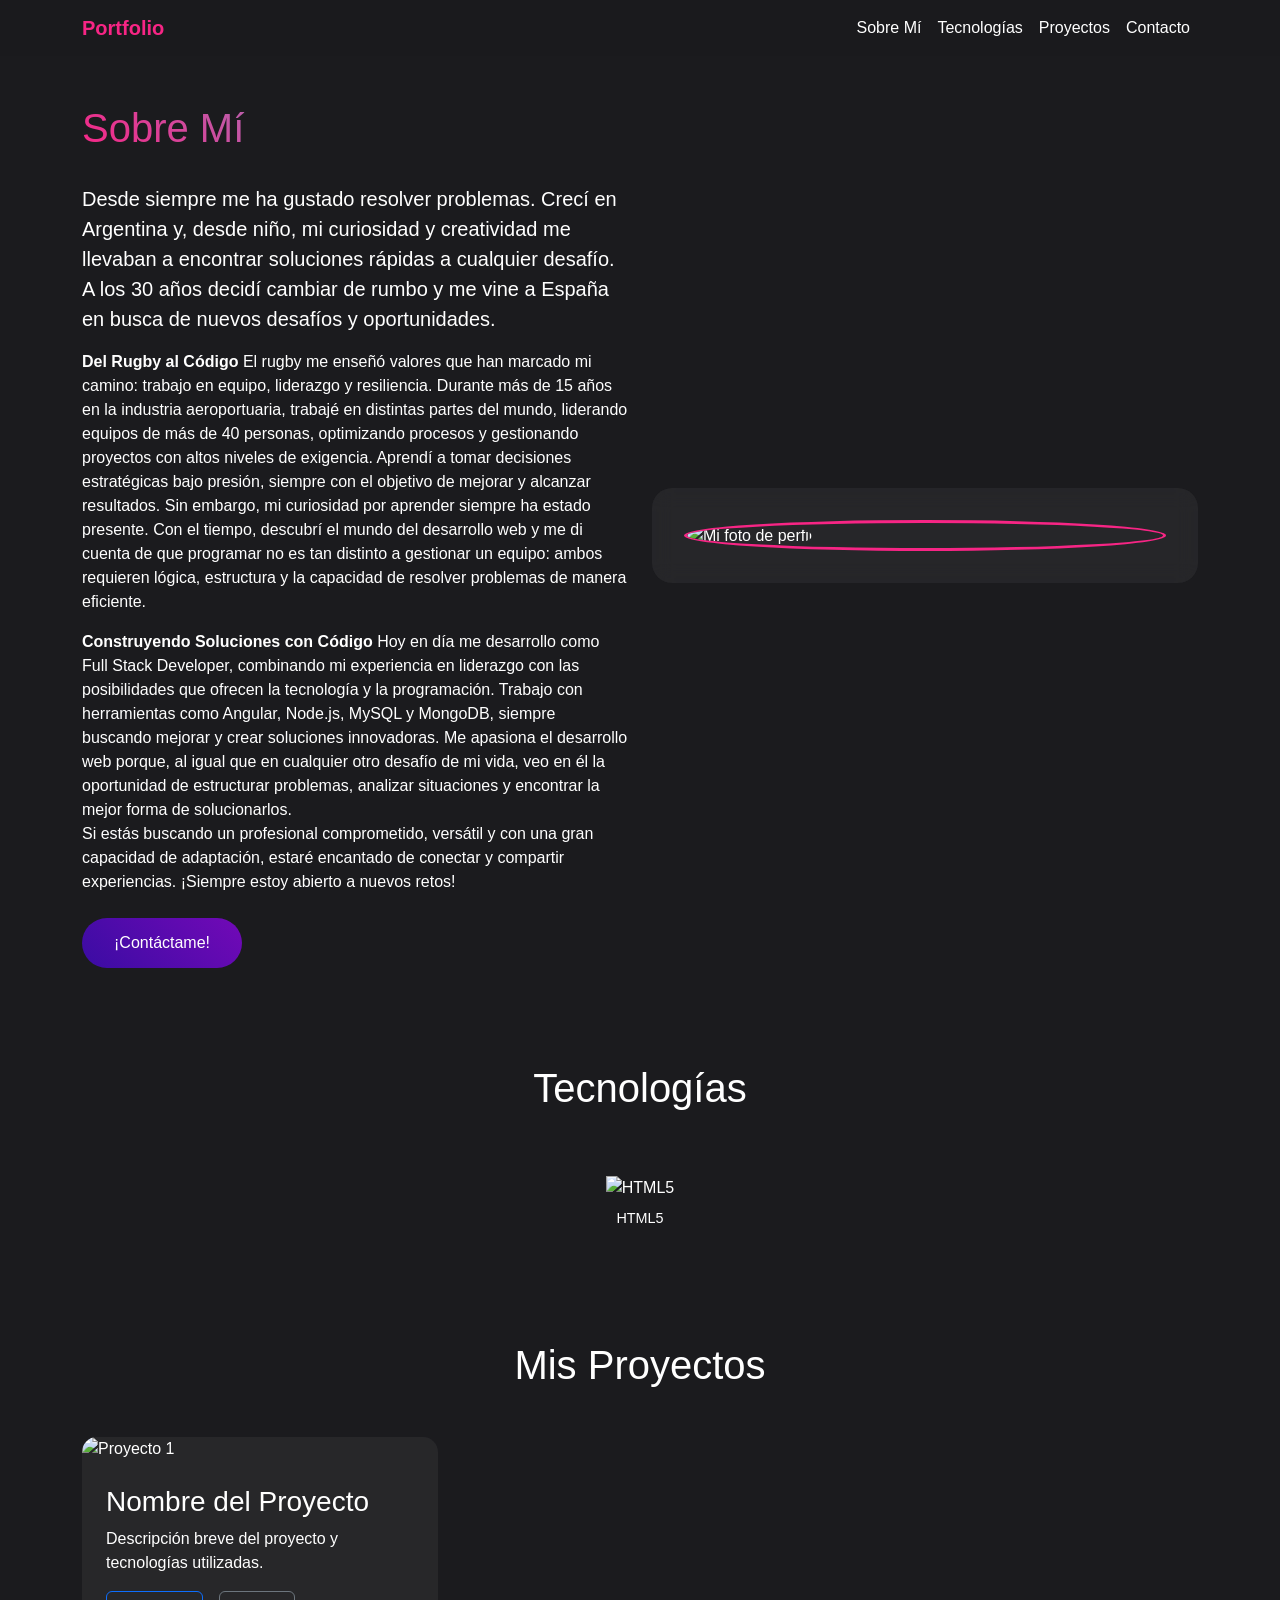
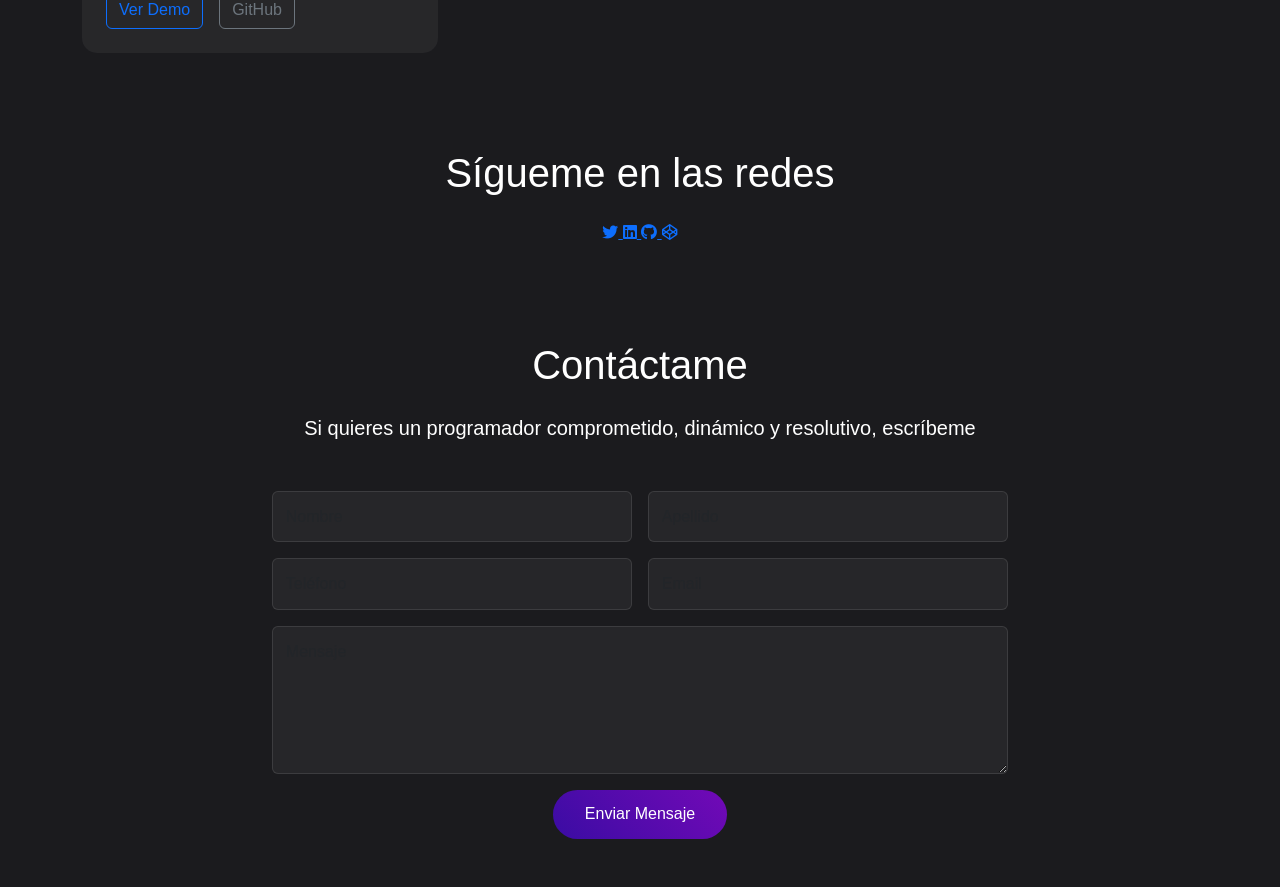
==== index.html @ 24628b3e "creación carpetas base" ====
<!DOCTYPE html>
<html lang="es">
  <head>
    <meta charset="UTF-8" />
    <meta name="viewport" content="width=device-width, initial-scale=1.0" />
    <title>Mi Portfolio</title>
    <link
      href="https://cdn.jsdelivr.net/npm/bootstrap@5.3.0/dist/css/bootstrap.min.css"
      rel="stylesheet"
    />
    <link rel="stylesheet" href="styles.css" />
    <link rel="stylesheet" href="animations.css" />
    <link
      rel="stylesheet"
      href="https://cdnjs.cloudflare.com/ajax/libs/font-awesome/6.0.0/css/all.min.css"
    />
  </head>
  <body>
    <nav class="navbar navbar-expand-lg navbar-dark">
      <div class="container">
        <a class="navbar-brand" href="#">Portfolio</a>
        <button
          class="navbar-toggler"
          type="button"
          data-bs-toggle="collapse"
          data-bs-target="#navbarNav"
        >
          <span class="navbar-toggler-icon"></span>
        </button>
        <div class="collapse navbar-collapse" id="navbarNav">
          <ul class="navbar-nav ms-auto">
            <li class="nav-item">
              <a class="nav-link" href="#sobre-mi">Sobre Mí</a>
            </li>
            <li class="nav-item">
              <a class="nav-link" href="#tecnologias">Tecnologías</a>
            </li>
            <li class="nav-item">
              <a class="nav-link" href="#proyectos">Proyectos</a>
            </li>
            <li class="nav-item">
              <a class="nav-link" href="#contacto">Contacto</a>
            </li>
          </ul>
        </div>
      </div>
    </nav>

    <main>
      <!-- Sección Sobre Mí -->
      <section id="sobre-mi" class="py-5">
        <div class="container">
          <div class="row align-items-center">
            <div class="col-md-6">
              <h2 class="section-title gradient-text">Sobre Mí</h2>
              <p class="lead">
                Desde siempre me ha gustado resolver problemas. Crecí en
                Argentina y, desde niño, mi curiosidad y creatividad me llevaban
                a encontrar soluciones rápidas a cualquier desafío. A los 30
                años decidí cambiar de rumbo y me vine a España en busca de
                nuevos desafíos y oportunidades.
              </p>
              <p>
                <strong>Del Rugby al Código</strong>
                El rugby me enseñó valores que han marcado mi camino: trabajo en
                equipo, liderazgo y resiliencia. Durante más de 15 años en la
                industria aeroportuaria, trabajé en distintas partes del mundo,
                liderando equipos de más de 40 personas, optimizando procesos y
                gestionando proyectos con altos niveles de exigencia. Aprendí a
                tomar decisiones estratégicas bajo presión, siempre con el
                objetivo de mejorar y alcanzar resultados. Sin embargo, mi
                curiosidad por aprender siempre ha estado presente. Con el
                tiempo, descubrí el mundo del desarrollo web y me di cuenta de
                que programar no es tan distinto a gestionar un equipo: ambos
                requieren lógica, estructura y la capacidad de resolver
                problemas de manera eficiente.
              </p>
              <p>
                <strong>Construyendo Soluciones con Código </strong>
                Hoy en día me desarrollo como Full Stack Developer, combinando
                mi experiencia en liderazgo con las posibilidades que ofrecen la
                tecnología y la programación. Trabajo con herramientas como
                Angular, Node.js, MySQL y MongoDB, siempre buscando mejorar y
                crear soluciones innovadoras. Me apasiona el desarrollo web
                porque, al igual que en cualquier otro desafío de mi vida, veo
                en él la oportunidad de estructurar problemas, analizar
                situaciones y encontrar la mejor forma de solucionarlos.
                <br />
                Si estás buscando un profesional comprometido, versátil y con
                una gran capacidad de adaptación, estaré encantado de conectar y
                compartir experiencias. ¡Siempre estoy abierto a nuevos retos!
              </p>
              <div class="mt-4">
                <a href="#contacto" class="btn btn-gradient">¡Contáctame!</a>
              </div>
            </div>
            <div class="col-md-6">
              <div class="profile-card">
                <div class="profile-image-container">
                  <!-- Reemplazar src con tu imagen -->
                  <img
                    src="assets/profile.jpg"
                    alt="Mi foto de perfil"
                    class="img-fluid rounded-circle"
                  />
                </div>
              </div>
            </div>
          </div>
        </div>
      </section>

      <!-- Sección Tecnologías -->
      <section id="tecnologias" class="py-5 bg-gradient-subtle">
        <div class="container">
          <h2 class="section-title text-center mb-5">Tecnologías</h2>
          <div class="row g-4 justify-content-center">
            <div class="col-6 col-md-3 col-lg-2">
              <div class="tech-icon-wrapper">
                <img
                  src="assets/icons/html5.svg"
                  alt="HTML5"
                  class="tech-icon"
                />
                <span class="tech-name">HTML5</span>
              </div>
            </div>
            <!-- Repetir para cada tecnología -->
          </div>
        </div>
      </section>

      <!-- Sección Proyectos -->
      <section id="proyectos" class="py-5">
        <div class="container">
          <h2 class="section-title text-center mb-5">Mis Proyectos</h2>
          <div class="row g-4">
            <div class="col-md-6 col-lg-4">
              <div class="project-card">
                <div class="project-images">
                  <div
                    id="carousel1"
                    class="carousel slide"
                    data-bs-ride="carousel"
                  >
                    <div class="carousel-inner">
                      <div class="carousel-item active">
                        <img
                          src="assets/projects/project1-1.jpg"
                          class="d-block w-100"
                          alt="Proyecto 1"
                        />
                      </div>
                      <!-- Más imágenes del proyecto -->
                    </div>
                  </div>
                </div>
                <div class="project-info">
                  <h3>Nombre del Proyecto</h3>
                  <p>
                    Descripción breve del proyecto y tecnologías utilizadas.
                  </p>
                  <div class="project-links">
                    <a href="#" class="btn btn-outline-primary">Ver Demo</a>
                    <a href="#" class="btn btn-outline-secondary">GitHub</a>
                  </div>
                </div>
              </div>
            </div>
            <!-- Repetir para cada proyecto -->
          </div>
        </div>
      </section>

      <!-- Sección Redes -->
      <section id="redes" class="py-5 bg-gradient-subtle">
        <div class="container text-center">
          <h2 class="section-title mb-4">Sígueme en las redes</h2>
          <div class="social-links">
            <a href="#" class="social-link" title="Twitter">
              <i class="fab fa-twitter"></i>
            </a>
            <a href="#" class="social-link" title="LinkedIn">
              <i class="fab fa-linkedin"></i>
            </a>
            <a href="#" class="social-link" title="GitHub">
              <i class="fab fa-github"></i>
            </a>
            <a href="#" class="social-link" title="CodePen">
              <i class="fab fa-codepen"></i>
            </a>
          </div>
        </div>
      </section>

      <!-- Sección Contacto -->
      <section id="contacto" class="py-5">
        <div class="container">
          <div class="row justify-content-center">
            <div class="col-md-8">
              <h2 class="section-title text-center mb-4">Contáctame</h2>
              <p class="text-center lead mb-5">
                Si quieres un programador comprometido, dinámico y resolutivo,
                escríbeme
              </p>
              <form id="contact-form" class="contact-form">
                <div class="row g-3">
                  <div class="col-md-6">
                    <input
                      type="text"
                      class="form-control"
                      placeholder="Nombre"
                      required
                    />
                  </div>
                  <div class="col-md-6">
                    <input
                      type="text"
                      class="form-control"
                      placeholder="Apellido"
                      required
                    />
                  </div>
                  <div class="col-md-6">
                    <input
                      type="tel"
                      class="form-control"
                      placeholder="Teléfono"
                    />
                  </div>
                  <div class="col-md-6">
                    <input
                      type="email"
                      class="form-control"
                      placeholder="Email"
                      required
                    />
                  </div>
                  <div class="col-12">
                    <textarea
                      class="form-control"
                      rows="5"
                      placeholder="Mensaje"
                      required
                    ></textarea>
                  </div>
                  <div class="col-12 text-center">
                    <button type="submit" class="btn btn-gradient">
                      Enviar Mensaje
                    </button>
                  </div>
                </div>
              </form>
            </div>
          </div>
        </div>
      </section>
    </main>

    <script src="https://cdn.jsdelivr.net/npm/bootstrap@5.3.0/dist/js/bootstrap.bundle.min.js"></script>
  </body>
</html>
---- styles.css ----
:root {
  --electric-blue: #3a0ca3;
  --neon-purple: #7209b7;
  --vibrant-pink: #f72585;
  --modern-turquoise: #4cc9f0;
  --deep-gray: #1b1b1e;
}

body {
  background-color: var(--deep-gray);
  color: #ffffff;
  font-family: "Inter", sans-serif;
}

.navbar {
  background-color: rgba(27, 27, 30, 0.95);
  backdrop-filter: blur(10px);
}

.navbar-brand {
  color: var(--vibrant-pink);
  font-weight: bold;
}

.nav-link {
  color: #ffffff;
  transition: color 0.3s ease;
}

.nav-link:hover {
  color: var(--modern-turquoise);
}

/* Estilos para secciones */
section {
  padding: 5rem 0;
}

/* Gradientes y efectos de fondo */
.bg-gradient {
  background: linear-gradient(
    135deg,
    var(--electric-blue),
    var(--neon-purple),
    var(--vibrant-pink)
  );
}

/* Estilos generales para secciones */
.section-title {
  font-size: 2.5rem;
  margin-bottom: 2rem;
  position: relative;
}

.gradient-text {
  background: linear-gradient(
    45deg,
    var(--vibrant-pink),
    var(--modern-turquoise)
  );
  -webkit-background-clip: text;
  -webkit-text-fill-color: transparent;
}

/* Estilos para la sección Sobre Mí */
.profile-card {
  background: rgba(255, 255, 255, 0.05);
  border-radius: 20px;
  padding: 2rem;
  backdrop-filter: blur(10px);
}

.profile-image-container {
  position: relative;
  overflow: hidden;
  border-radius: 50%;
  border: 3px solid var(--vibrant-pink);
}

/* Estilos para la sección Tecnologías */
.tech-icon-wrapper {
  text-align: center;
  padding: 1rem;
}

.tech-icon {
  width: 64px;
  height: 64px;
  margin-bottom: 0.5rem;
}

.tech-name {
  display: block;
  font-size: 0.9rem;
  color: #ffffff;
}

/* Estilos para la sección Proyectos */
.project-card {
  background: rgba(255, 255, 255, 0.05);
  border-radius: 15px;
  overflow: hidden;
}

.project-info {
  padding: 1.5rem;
}

.project-links {
  display: flex;
  gap: 1rem;
  margin-top: 1rem;
}

/* Estilos para botones */
.btn-gradient {
  background: linear-gradient(45deg, var(--electric-blue), var(--neon-purple));
  border: none;
  color: white;
  padding: 0.8rem 2rem;
  border-radius: 30px;
  transition: transform 0.3s ease, box-shadow 0.3s ease;
}

.btn-gradient:hover {
  transform: translateY(-2px);
  box-shadow: 0 5px 15px rgba(247, 37, 133, 0.3);
}

/* Estilos para el formulario de contacto */
.contact-form .form-control {
  background: rgba(255, 255, 255, 0.05);
  border: 1px solid rgba(255, 255, 255, 0.1);
  color: white;
  padding: 0.8rem;
}

.contact-form .form-control:focus {
  background: rgba(255, 255, 255, 0.1);
  border-color: var(--vibrant-pink);
  box-shadow: 0 0 0 0.2rem rgba(247, 37, 133, 0.25);
}

/* Media queries para responsive */
@media (max-width: 768px) {
  .section-title {
    font-size: 2rem;
  }

  .tech-icon {
    width: 48px;
    height: 48px;
  }
}
---- animations.css ----
/* Animación para los iconos de tecnologías */
.tech-icon {
  transition: transform 0.3s ease, filter 0.3s ease;
}

.tech-icon:hover {
  transform: translateY(-10px) scale(1.1);
  filter: drop-shadow(0 0 10px var(--modern-turquoise));
}

/* Animación para los enlaces sociales */
.social-link {
  position: relative;
  overflow: hidden;
}

.social-link::after {
  content: "";
  position: absolute;
  bottom: 0;
  left: 0;
  width: 100%;
  height: 2px;
  background-color: var(--vibrant-pink);
  transform: scaleX(0);
  transform-origin: right;
  transition: transform 0.3s ease;
}

.social-link:hover::after {
  transform: scaleX(1);
  transform-origin: left;
}

/* Animación para las tarjetas de proyectos */
.project-card {
  transition: transform 0.3s ease, box-shadow 0.3s ease;
}

.project-card:hover {
  transform: translateY(-5px);
  box-shadow: 0 10px 20px rgba(76, 201, 240, 0.3);
}
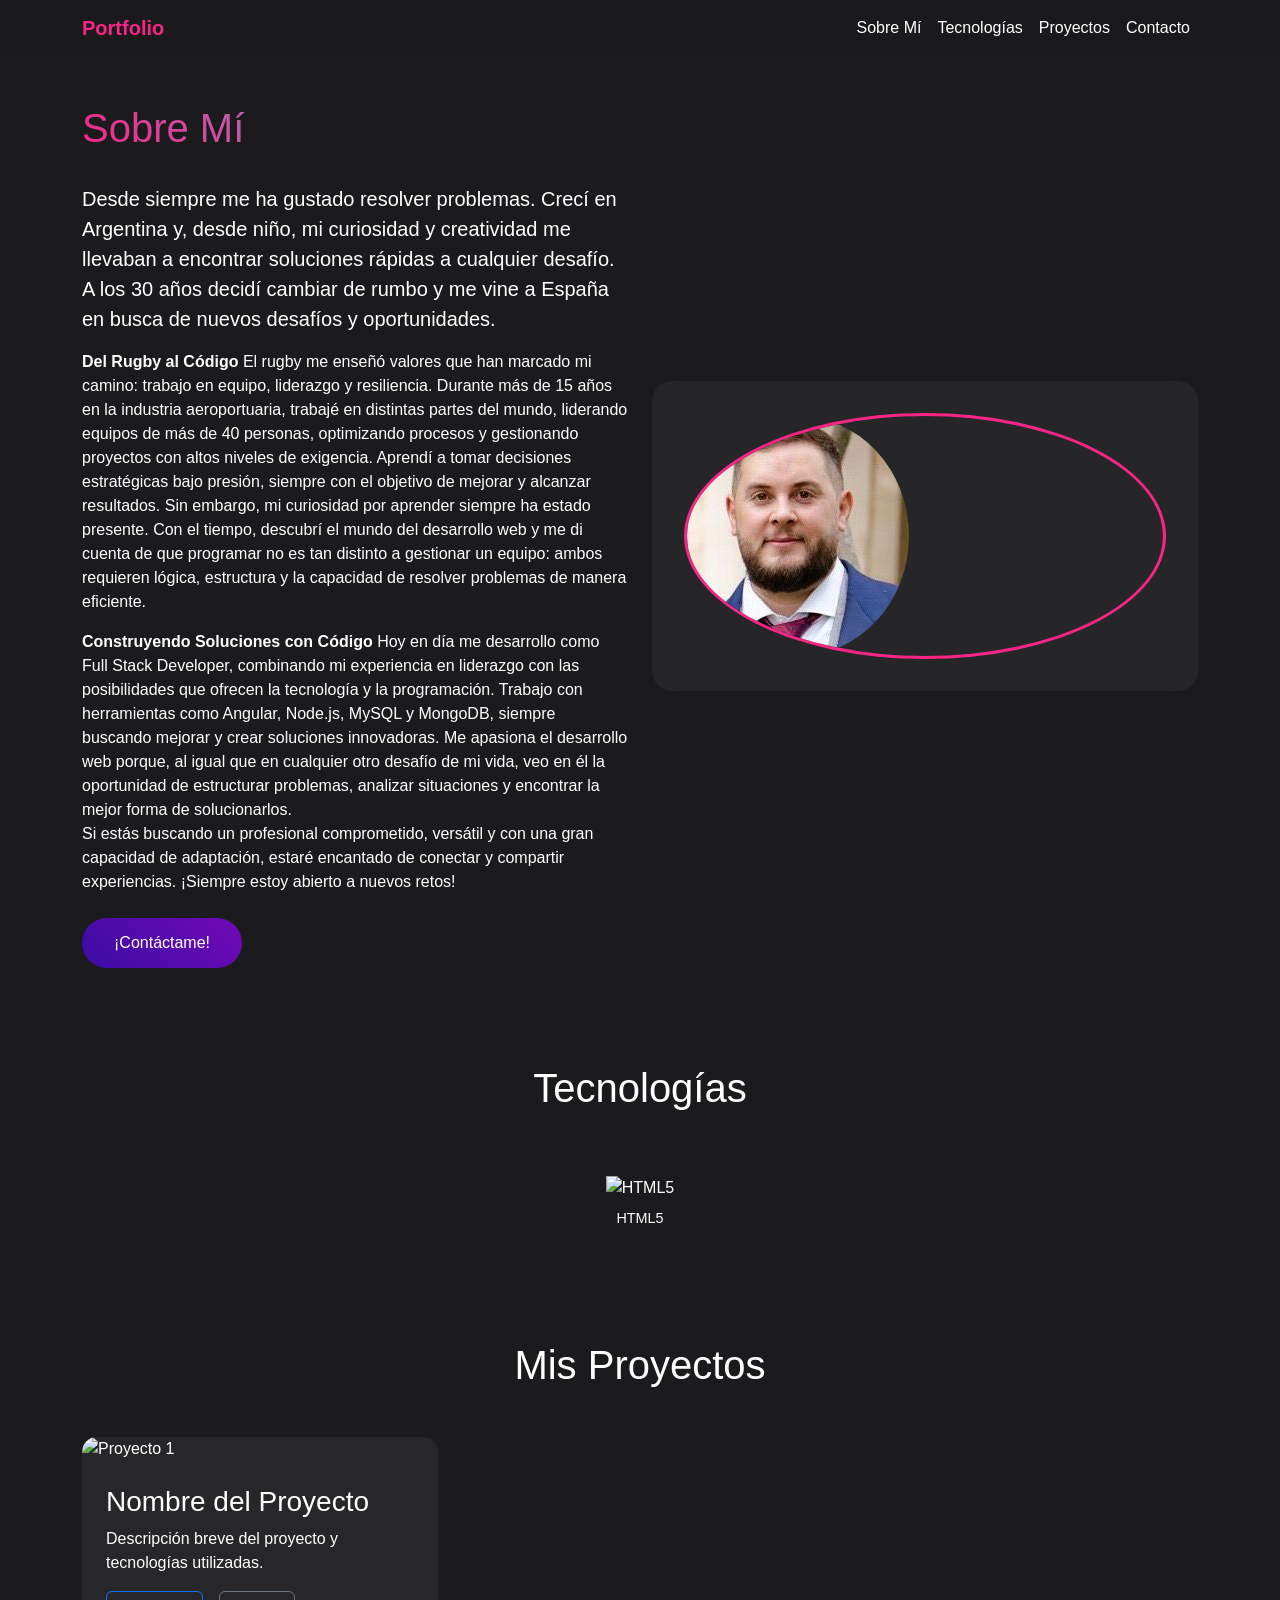
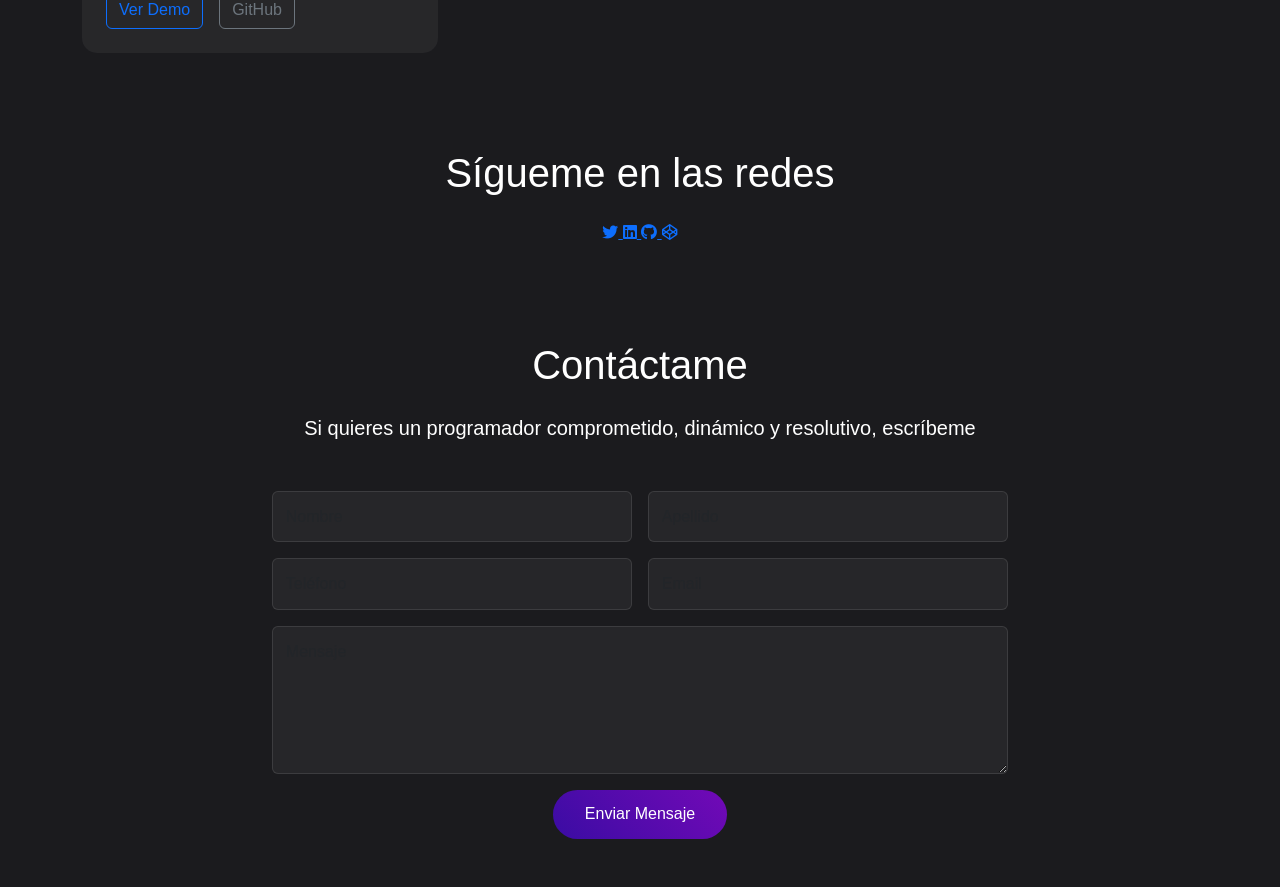
==== commit c8850c89: "cargue imagen portada" ====
--- a/index.html
+++ b/index.html
@@ -99,7 +99,7 @@
                 <div class="profile-image-container">
                   <!-- Reemplazar src con tu imagen -->
                   <img
-                    src="assets/profile.jpg"
+                    src="./images/fotoPortada.jpeg"
                     alt="Mi foto de perfil"
                     class="img-fluid rounded-circle"
                   />
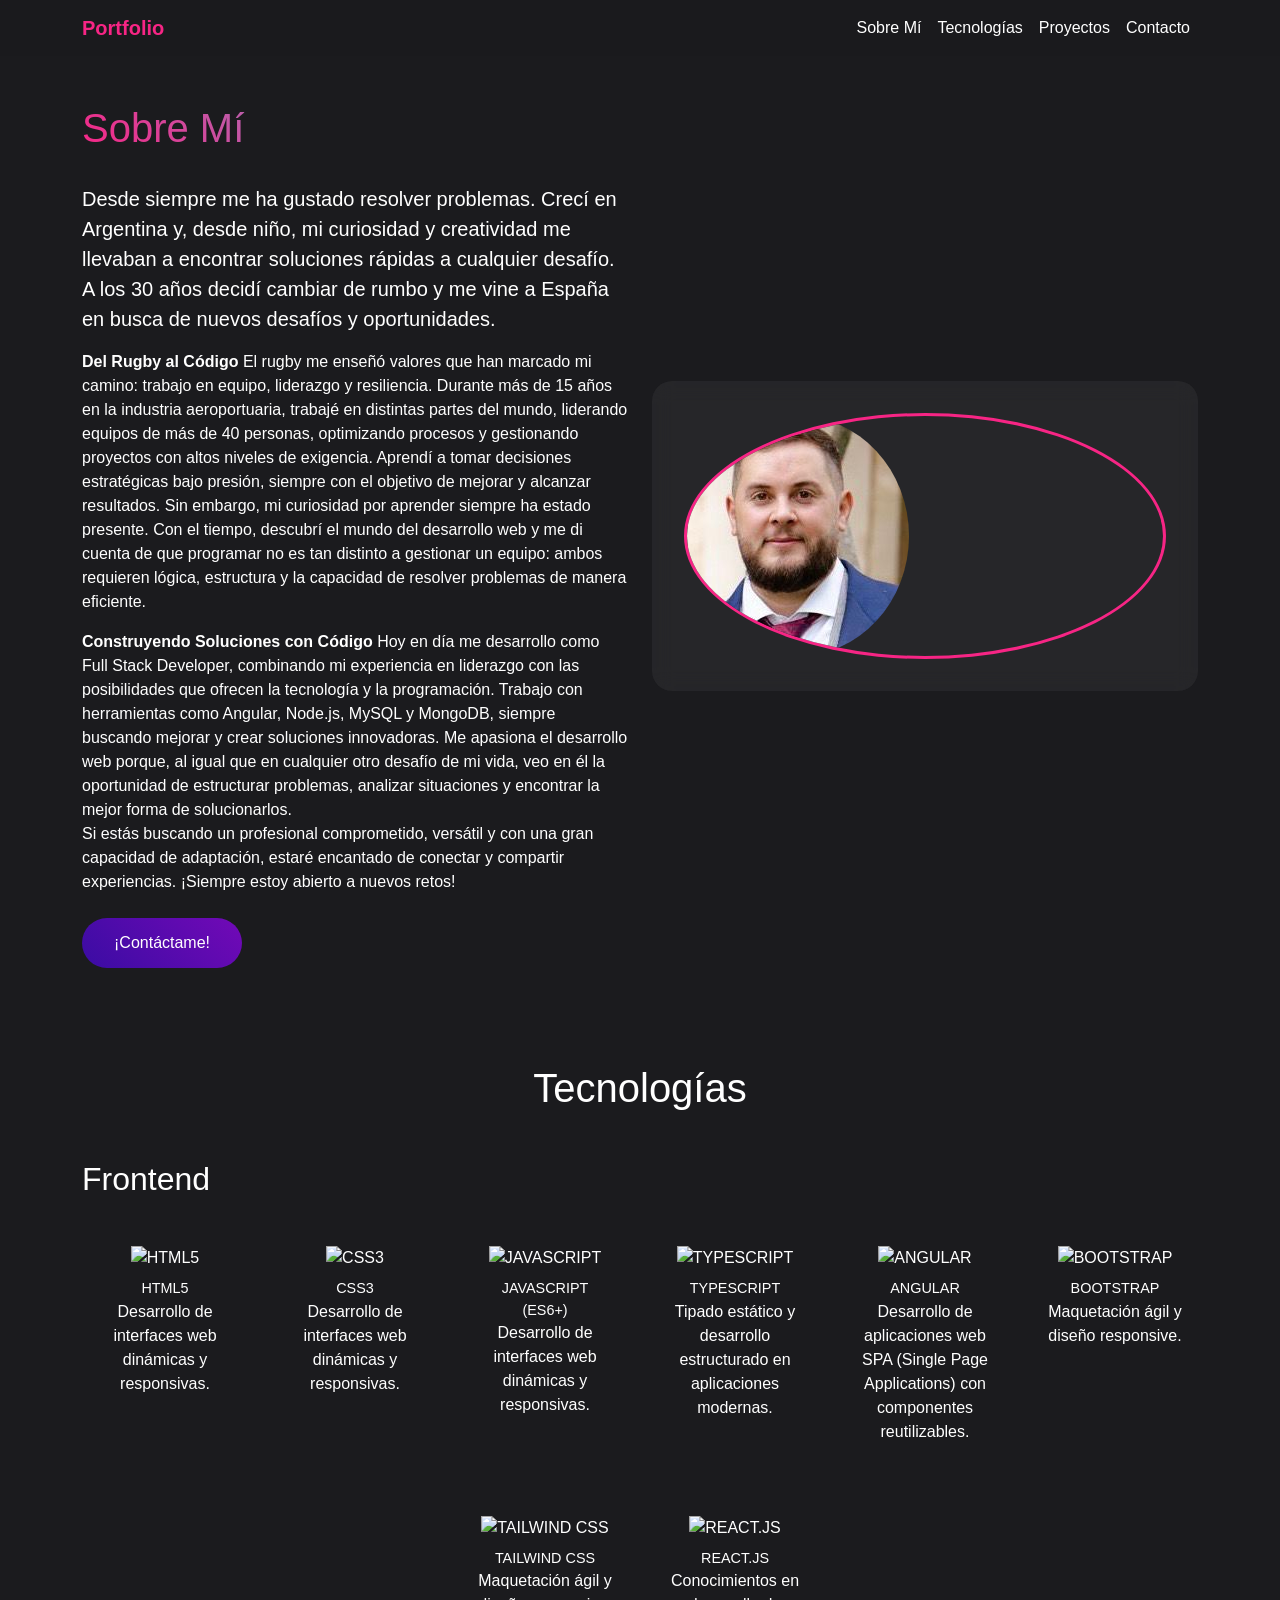
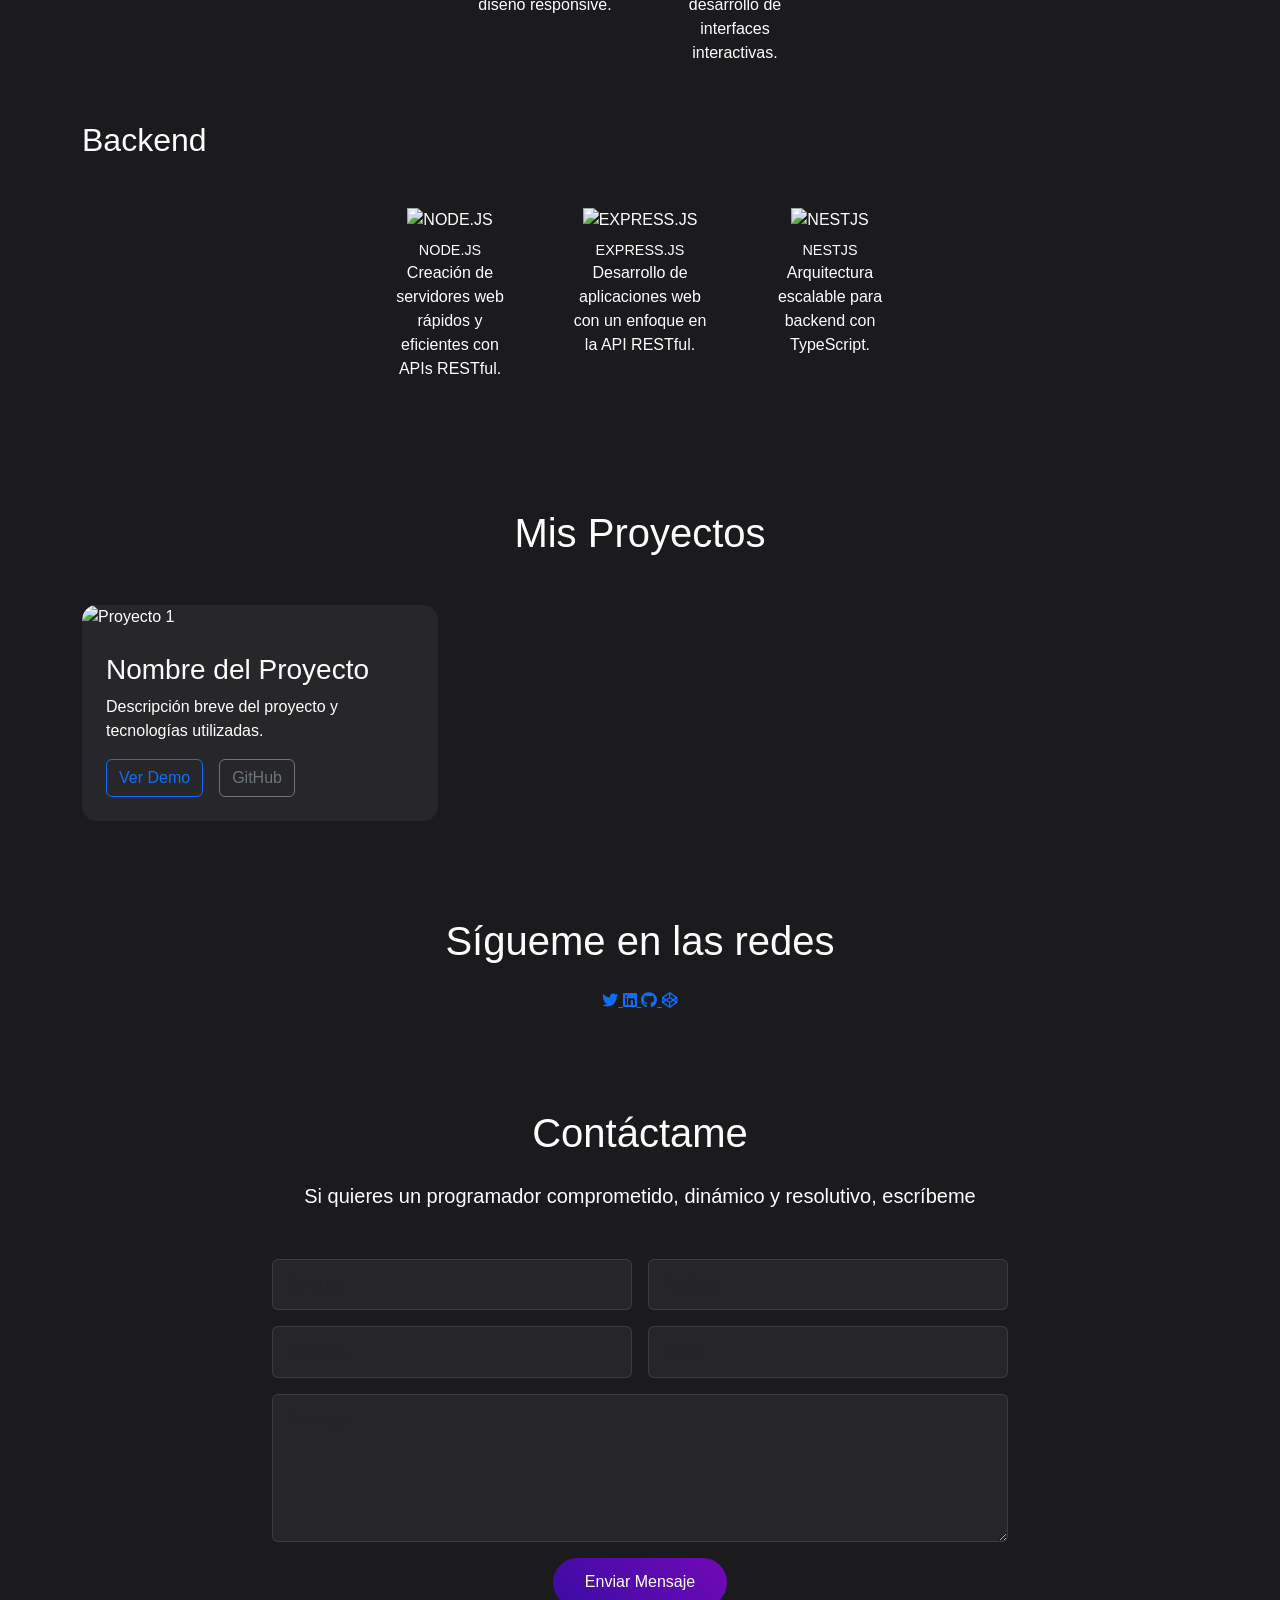
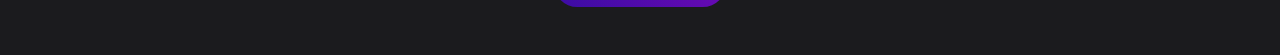
==== commit b0a1c28f: "Esquema de frontend, backend" ====
--- a/index.html
+++ b/index.html
@@ -115,14 +115,115 @@
         <div class="container">
           <h2 class="section-title text-center mb-5">Tecnologías</h2>
           <div class="row g-4 justify-content-center">
-            <div class="col-6 col-md-3 col-lg-2">
-              <div class="tech-icon-wrapper">
-                <img
-                  src="assets/icons/html5.svg"
-                  alt="HTML5"
-                  class="tech-icon"
-                />
+            <h2>Frontend</h2>
+            <div class="col-6 col-md-3 col-lg-2">
+              <div class="tech-icon-wrapper">
+                <img src="./images/html-5.png" alt="HTML5" class="tech-icon" />
                 <span class="tech-name">HTML5</span>
+                <p>Desarrollo de interfaces web dinámicas y responsivas.</p>
+              </div>
+            </div>
+            <div class="col-6 col-md-3 col-lg-2">
+              <div class="tech-icon-wrapper">
+                <img src="./images/CSS3.png" alt="CSS3" class="tech-icon" />
+                <span class="tech-name">CSS3</span>
+                <p>Desarrollo de interfaces web dinámicas y responsivas.</p>
+              </div>
+            </div>
+            <div class="col-6 col-md-3 col-lg-2">
+              <div class="tech-icon-wrapper">
+                <img src="./images/JS.png" alt="JAVASCRIPT" class="tech-icon" />
+                <span class="tech-name">JAVASCRIPT (ES6+)</span>
+                <p>Desarrollo de interfaces web dinámicas y responsivas.</p>
+              </div>
+            </div>
+            <div class="col-6 col-md-3 col-lg-2">
+              <div class="tech-icon-wrapper">
+                <img src="./images/TS.png" alt="TYPESCRIPT" class="tech-icon" />
+                <span class="tech-name">TYPESCRIPT</span>
+                <p>
+                  Tipado estático y desarrollo estructurado en aplicaciones
+                  modernas.
+                </p>
+              </div>
+            </div>
+            <div class="col-6 col-md-3 col-lg-2">
+              <div class="tech-icon-wrapper">
+                <img
+                  src="./images/angularjs.png"
+                  alt="ANGULAR"
+                  class="tech-icon"
+                />
+                <span class="tech-name">ANGULAR</span>
+                <p>
+                  Desarrollo de aplicaciones web SPA (Single Page Applications)
+                  con componentes reutilizables.
+                </p>
+              </div>
+            </div>
+            <div class="col-6 col-md-3 col-lg-2">
+              <div class="tech-icon-wrapper">
+                <img src="./images/B.png" alt="BOOTSTRAP" class="tech-icon" />
+                <span class="tech-name">BOOTSTRAP</span>
+                <p>Maquetación ágil y diseño responsive.</p>
+              </div>
+            </div>
+            <div class="col-6 col-md-3 col-lg-2">
+              <div class="tech-icon-wrapper">
+                <img
+                  src="./images/TW.png"
+                  alt="TAILWIND CSS"
+                  class="tech-icon"
+                />
+                <span class="tech-name">TAILWIND CSS</span>
+                <p>Maquetación ágil y diseño responsive.</p>
+              </div>
+            </div>
+            <div class="col-6 col-md-3 col-lg-2">
+              <div class="tech-icon-wrapper">
+                <img
+                  src="./images/react.png"
+                  alt="REACT.JS"
+                  class="tech-icon"
+                />
+                <span class="tech-name">REACT.JS</span>
+                <p>Conocimientos en desarrollo de interfaces interactivas.</p>
+              </div>
+            </div>
+            <h2>Backend</h2>
+            <div class="col-6 col-md-3 col-lg-2">
+              <div class="tech-icon-wrapper">
+                <img
+                  src="./images/nodejs.png"
+                  alt="NODE.JS"
+                  class="tech-icon"
+                />
+                <span class="tech-name">NODE.JS</span>
+                <p>
+                  Creación de servidores web rápidos y eficientes con APIs
+                  RESTful.
+                </p>
+              </div>
+            </div>
+            <div class="col-6 col-md-3 col-lg-2">
+              <div class="tech-icon-wrapper">
+                <img src="./images/EX.png" alt="EXPRESS.JS" class="tech-icon" />
+                <span class="tech-name">EXPRESS.JS</span>
+                <p>
+                  Desarrollo de aplicaciones web con un enfoque en la API
+                  RESTful.
+                </p>
+              </div>
+            </div>
+            <div class="col-6 col-md-3 col-lg-2">
+              <div class="tech-icon-wrapper">
+                <img
+                  src="./images/Nest.js.png"
+                  alt="NESTJS"
+                  class="tech-icon"
+                />
+                <span class="tech-name">NESTJS</span>
+                <p>Arquitectura escalable para backend con TypeScript.</p>
               </div>
             </div>
             <!-- Repetir para cada tecnología -->
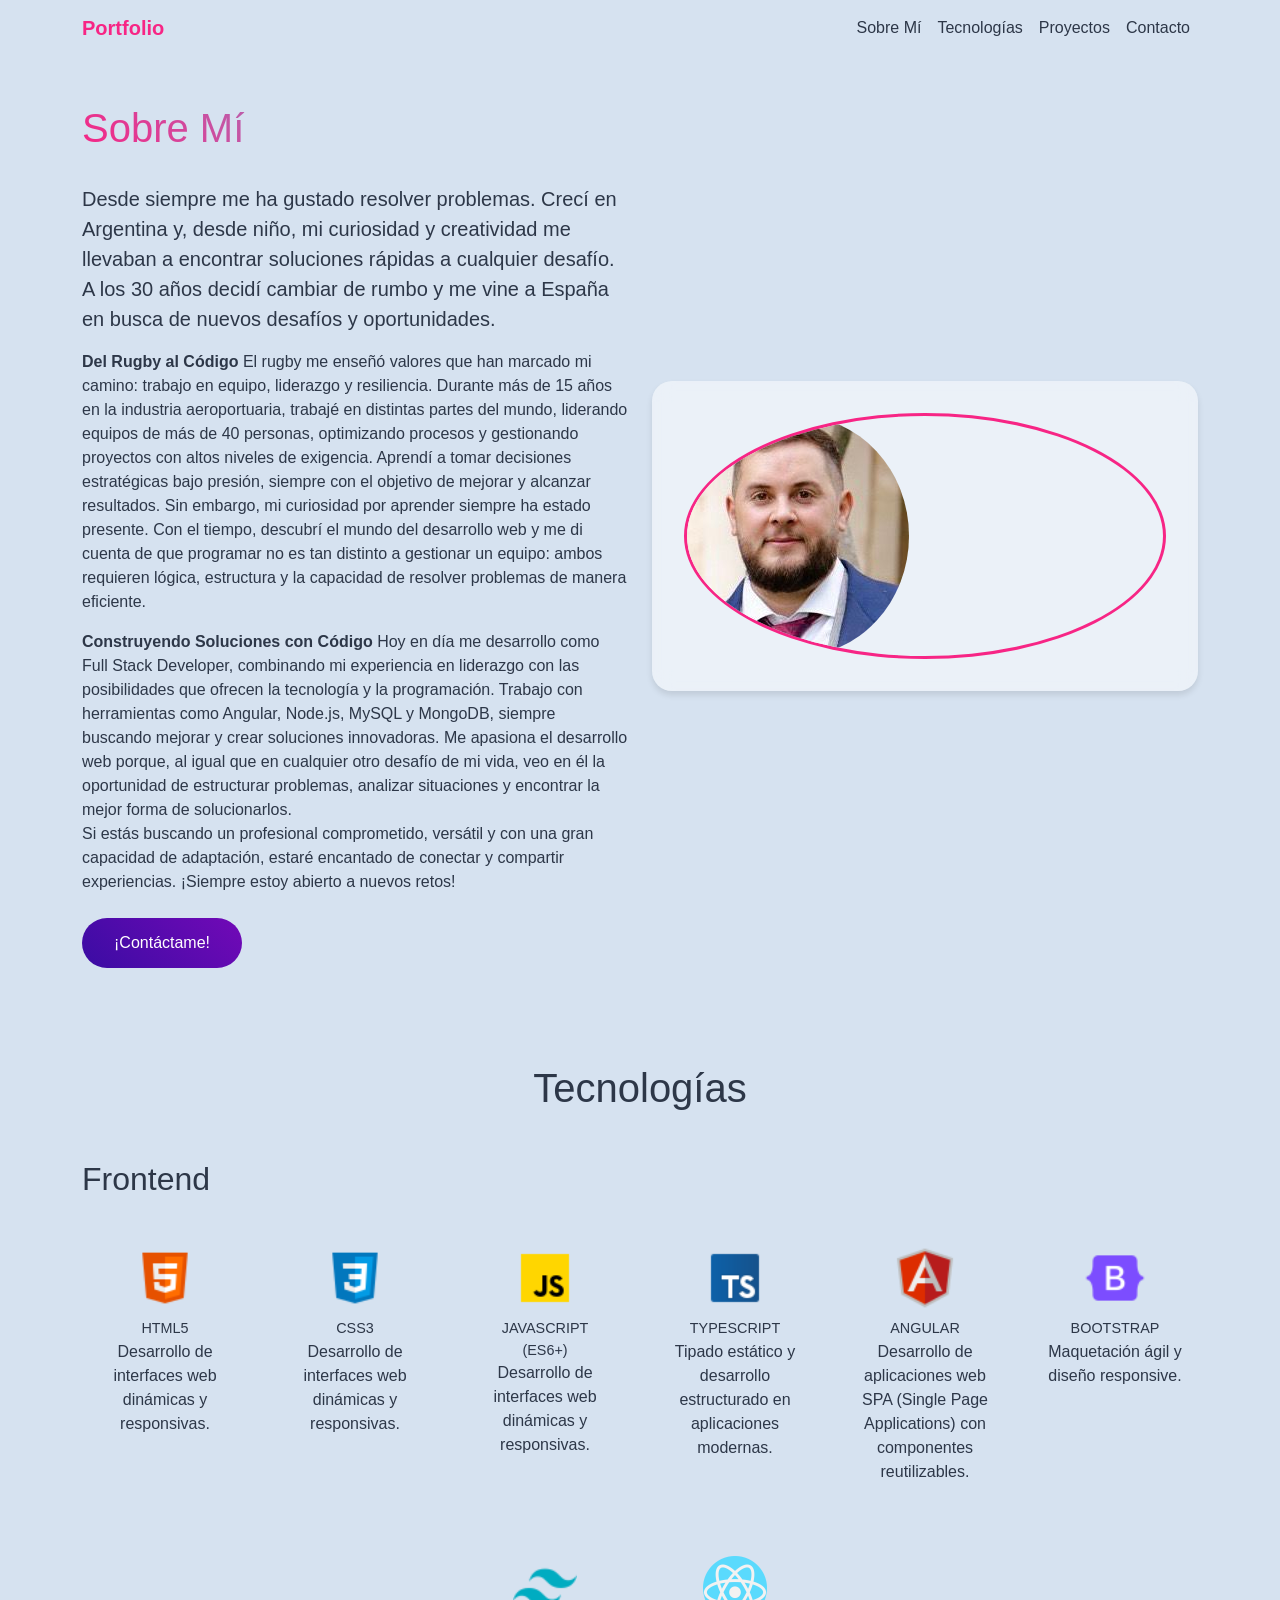
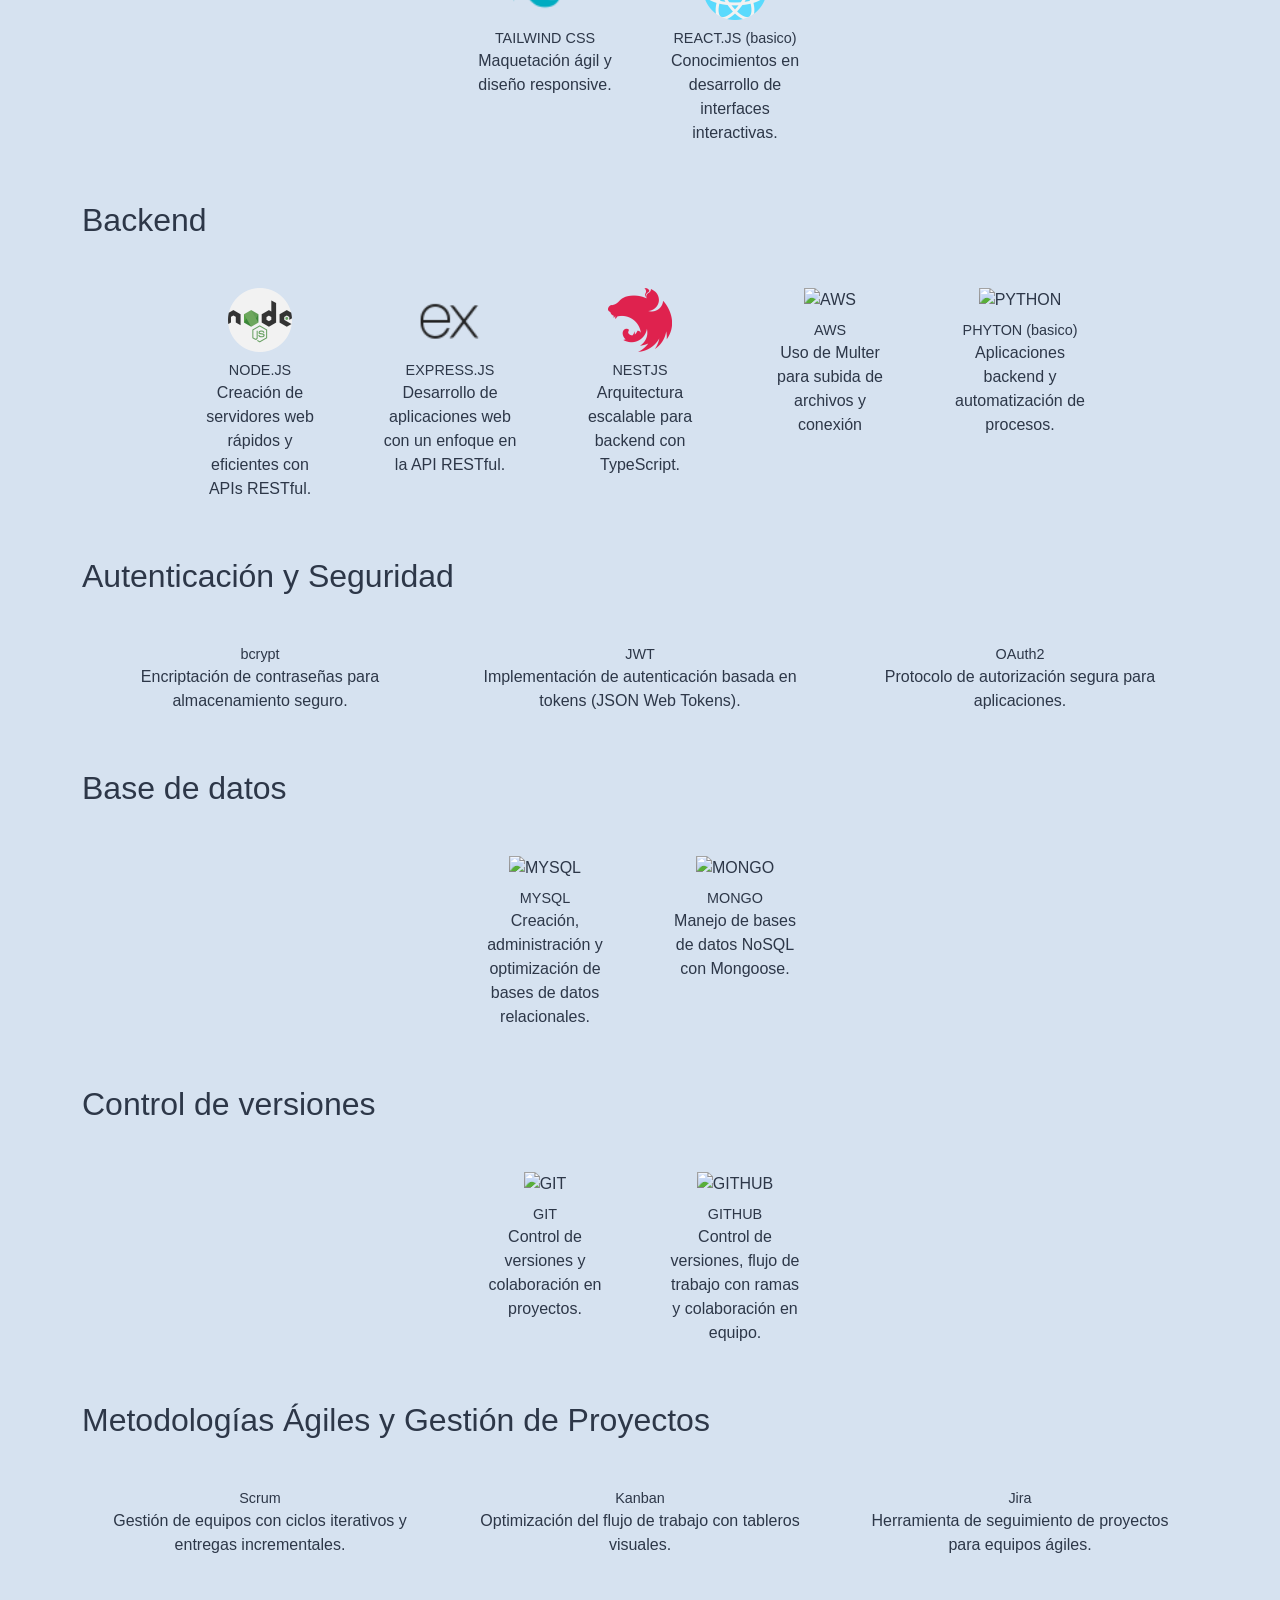
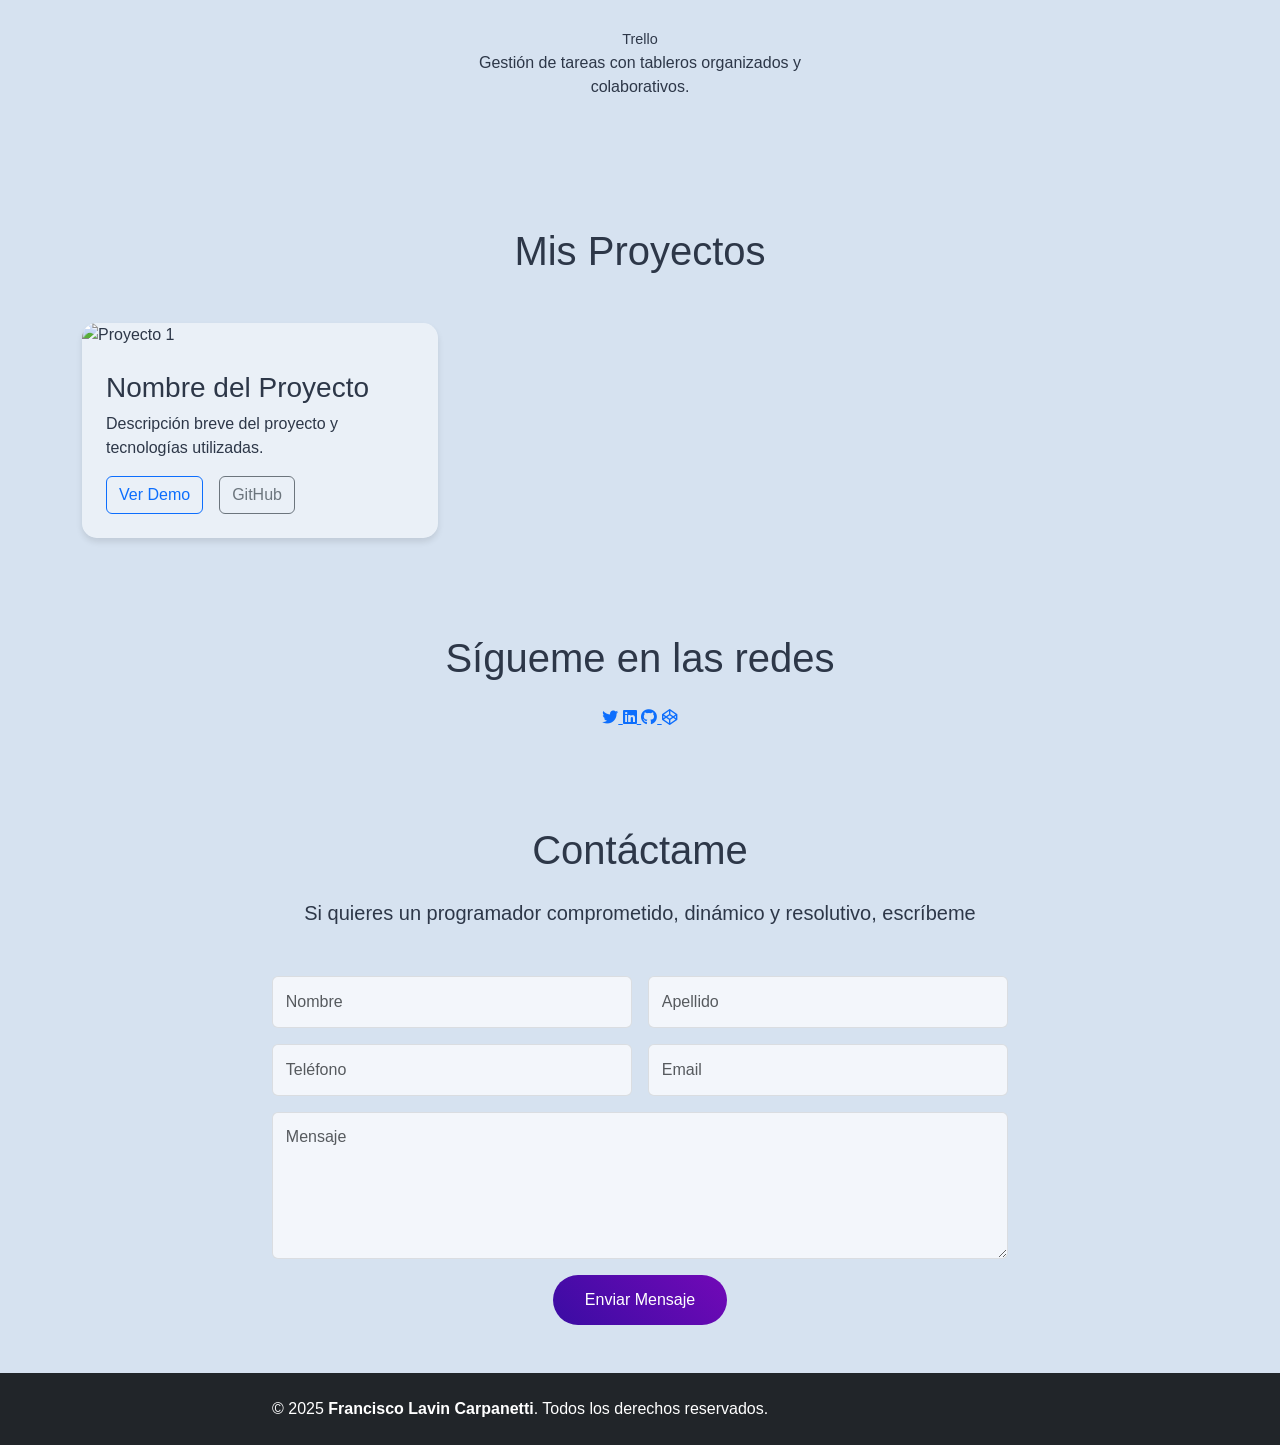
==== commit 51cad47c: "mejora sobre la arquitectura del HTML5 de las tecnologias." ====
--- a/index.html
+++ b/index.html
@@ -97,7 +97,6 @@
             <div class="col-md-6">
               <div class="profile-card">
                 <div class="profile-image-container">
-                  <!-- Reemplazar src con tu imagen -->
                   <img
                     src="./images/fotoPortada.jpeg"
                     alt="Mi foto de perfil"
@@ -109,12 +108,13 @@
           </div>
         </div>
       </section>
-
+      <!-- Fin de la sección de sobre mí -->
       <!-- Sección Tecnologías -->
       <section id="tecnologias" class="py-5 bg-gradient-subtle">
         <div class="container">
           <h2 class="section-title text-center mb-5">Tecnologías</h2>
           <div class="row g-4 justify-content-center">
+            <!-- Inicio de la sección de frontend -->
             <h2>Frontend</h2>
             <div class="col-6 col-md-3 col-lg-2">
               <div class="tech-icon-wrapper">
@@ -186,10 +186,11 @@
                   alt="REACT.JS"
                   class="tech-icon"
                 />
-                <span class="tech-name">REACT.JS</span>
+                <span class="tech-name">REACT.JS (basico)</span>
                 <p>Conocimientos en desarrollo de interfaces interactivas.</p>
               </div>
             </div>
+            <!-- Inicio de la sección de backend -->
             <h2>Backend</h2>
             <div class="col-6 col-md-3 col-lg-2">
               <div class="tech-icon-wrapper">
@@ -226,11 +227,117 @@
                 <p>Arquitectura escalable para backend con TypeScript.</p>
               </div>
             </div>
-            <!-- Repetir para cada tecnología -->
+            <div class="col-6 col-md-3 col-lg-2">
+              <div class="tech-icon-wrapper">
+                <img src="./images/AWS.png" alt="AWS" class="tech-icon" />
+                <span class="tech-name">AWS</span>
+                <p>Uso de Multer para subida de archivos y conexión</p>
+              </div>
+            </div>
+            <div class="col-6 col-md-3 col-lg-2">
+              <div class="tech-icon-wrapper">
+                <img src="./images/Python.png" alt="PYTHON" class="tech-icon" />
+                <span class="tech-name">PHYTON (basico)</span>
+                <p>Aplicaciones backend y automatización de procesos.</p>
+              </div>
+            </div>
+            <!-- Seguridad y Autenticación -->
+            <h2>Autenticación y Seguridad</h2>
+            <div class="col-12 col-md-6 col-lg-4">
+              <div class="tech-icon-wrapper text-only">
+                <span class="tech-name">bcrypt</span>
+                <p>Encriptación de contraseñas para almacenamiento seguro.</p>
+              </div>
+            </div>
+            <div class="col-12 col-md-6 col-lg-4">
+              <div class="tech-icon-wrapper text-only">
+                <span class="tech-name">JWT</span>
+                <p>
+                  Implementación de autenticación basada en tokens (JSON Web
+                  Tokens).
+                </p>
+              </div>
+            </div>
+            <div class="col-12 col-md-6 col-lg-4">
+              <div class="tech-icon-wrapper text-only">
+                <span class="tech-name">OAuth2</span>
+                <p>Protocolo de autorización segura para aplicaciones.</p>
+              </div>
+            </div>
+            <!-- Base de datos -->
+            <h2>Base de datos</h2>
+            <div class="col-6 col-md-3 col-lg-2">
+              <div class="tech-icon-wrapper">
+                <img src="./images/mysql.png" alt="MYSQL" class="tech-icon" />
+                <span class="tech-name">MYSQL</span>
+                <p>
+                  Creación, administración y optimización de bases de datos
+                  relacionales.
+                </p>
+              </div>
+            </div>
+            <div class="col-6 col-md-3 col-lg-2">
+              <div class="tech-icon-wrapper">
+                <img src="./images/MongoDB.png" alt="MONGO" class="tech-icon" />
+                <span class="tech-name">MONGO</span>
+                <p>Manejo de bases de datos NoSQL con Mongoose.</p>
+              </div>
+            </div>
+            <h2>Control de versiones</h2>
+            <div class="col-6 col-md-3 col-lg-2">
+              <div class="tech-icon-wrapper">
+                <img src="./images/Git.png" alt="GIT" class="tech-icon" />
+                <span class="tech-name">GIT</span>
+                <p>Control de versiones y colaboración en proyectos.</p>
+              </div>
+            </div>
+            <div class="col-6 col-md-3 col-lg-2">
+              <div class="tech-icon-wrapper">
+                <img src="./images/GitHub.png" alt="GITHUB" class="tech-icon" />
+                <span class="tech-name">GITHUB</span>
+                <p>
+                  Control de versiones, flujo de trabajo con ramas y
+                  colaboración en equipo.
+                </p>
+              </div>
+            </div>
+            <!-- Metodologías Ágiles y Gestión de Proyectos -->
+            <h2>Metodologías Ágiles y Gestión de Proyectos</h2>
+            <div class="col-12 col-md-6 col-lg-4">
+              <div class="tech-icon-wrapper text-only">
+                <span class="tech-name">Scrum</span>
+                <p>
+                  Gestión de equipos con ciclos iterativos y entregas
+                  incrementales.
+                </p>
+              </div>
+            </div>
+            <div class="col-12 col-md-6 col-lg-4">
+              <div class="tech-icon-wrapper text-only">
+                <span class="tech-name">Kanban</span>
+                <p>Optimización del flujo de trabajo con tableros visuales.</p>
+              </div>
+            </div>
+            <div class="col-12 col-md-6 col-lg-4">
+              <div class="tech-icon-wrapper text-only">
+                <span class="tech-name">Jira</span>
+                <p>
+                  Herramienta de seguimiento de proyectos para equipos ágiles.
+                </p>
+              </div>
+            </div>
+            <div class="col-12 col-md-6 col-lg-4">
+              <div class="tech-icon-wrapper text-only">
+                <span class="tech-name">Trello</span>
+                <p>
+                  Gestión de tareas con tableros organizados y colaborativos.
+                </p>
+              </div>
+            </div>
           </div>
         </div>
       </section>
-
+      <!-- Fin de la sección de tecnologías -->
       <!-- Sección Proyectos -->
       <section id="proyectos" class="py-5">
         <div class="container">
@@ -272,7 +379,7 @@
           </div>
         </div>
       </section>
-
+      <!-- Fin de la sección de proyectos -->
       <!-- Sección Redes -->
       <section id="redes" class="py-5 bg-gradient-subtle">
         <div class="container text-center">
@@ -356,8 +463,23 @@
           </div>
         </div>
       </section>
+      <!-- Fin de la sección de contacto -->
     </main>
-
+    <!-- Fin del main -->
+    <!-- Inicio del footer -->
+    <footer class="bg-dark text-white py-4">
+      <div class="container">
+        <div class="row justify-content-center">
+          <div class="col-md-8">
+            <p class="mb-0">
+              &copy; 2025 <strong>Francisco Lavin Carpanetti</strong>. Todos los
+              derechos reservados.
+            </p>
+          </div>
+        </div>
+      </div>
+    </footer>
+    <!-- Fin del Footer -->
     <script src="https://cdn.jsdelivr.net/npm/bootstrap@5.3.0/dist/js/bootstrap.bundle.min.js"></script>
   </body>
 </html>
--- a/styles.css
+++ b/styles.css
@@ -3,17 +3,17 @@
   --neon-purple: #7209b7;
   --vibrant-pink: #f72585;
   --modern-turquoise: #4cc9f0;
-  --deep-gray: #1b1b1e;
+  --deep-gray: #d6e2f0;
 }
 
 body {
   background-color: var(--deep-gray);
-  color: #ffffff;
+  color: #2d3748;
   font-family: "Inter", sans-serif;
 }
 
 .navbar {
-  background-color: rgba(27, 27, 30, 0.95);
+  background-color: rgba(214, 226, 240, 0.95);
   backdrop-filter: blur(10px);
 }
 
@@ -23,7 +23,7 @@
 }
 
 .nav-link {
-  color: #ffffff;
+  color: #2d3748;
   transition: color 0.3s ease;
 }
 
@@ -65,10 +65,11 @@
 
 /* Estilos para la sección Sobre Mí */
 .profile-card {
-  background: rgba(255, 255, 255, 0.05);
+  background: rgba(255, 255, 255, 0.5);
   border-radius: 20px;
   padding: 2rem;
   backdrop-filter: blur(10px);
+  box-shadow: 0 4px 6px rgba(0, 0, 0, 0.1);
 }
 
 .profile-image-container {
@@ -93,14 +94,15 @@
 .tech-name {
   display: block;
   font-size: 0.9rem;
-  color: #ffffff;
+  color: #2d3748;
 }
 
 /* Estilos para la sección Proyectos */
 .project-card {
-  background: rgba(255, 255, 255, 0.05);
+  background: rgba(255, 255, 255, 0.5);
   border-radius: 15px;
   overflow: hidden;
+  box-shadow: 0 4px 6px rgba(0, 0, 0, 0.1);
 }
 
 .project-info {
@@ -130,9 +132,9 @@
 
 /* Estilos para el formulario de contacto */
 .contact-form .form-control {
-  background: rgba(255, 255, 255, 0.05);
-  border: 1px solid rgba(255, 255, 255, 0.1);
-  color: white;
+  background: rgba(255, 255, 255, 0.7);
+  border: 1px solid rgba(0, 0, 0, 0.1);
+  color: #2d3748;
   padding: 0.8rem;
 }
 
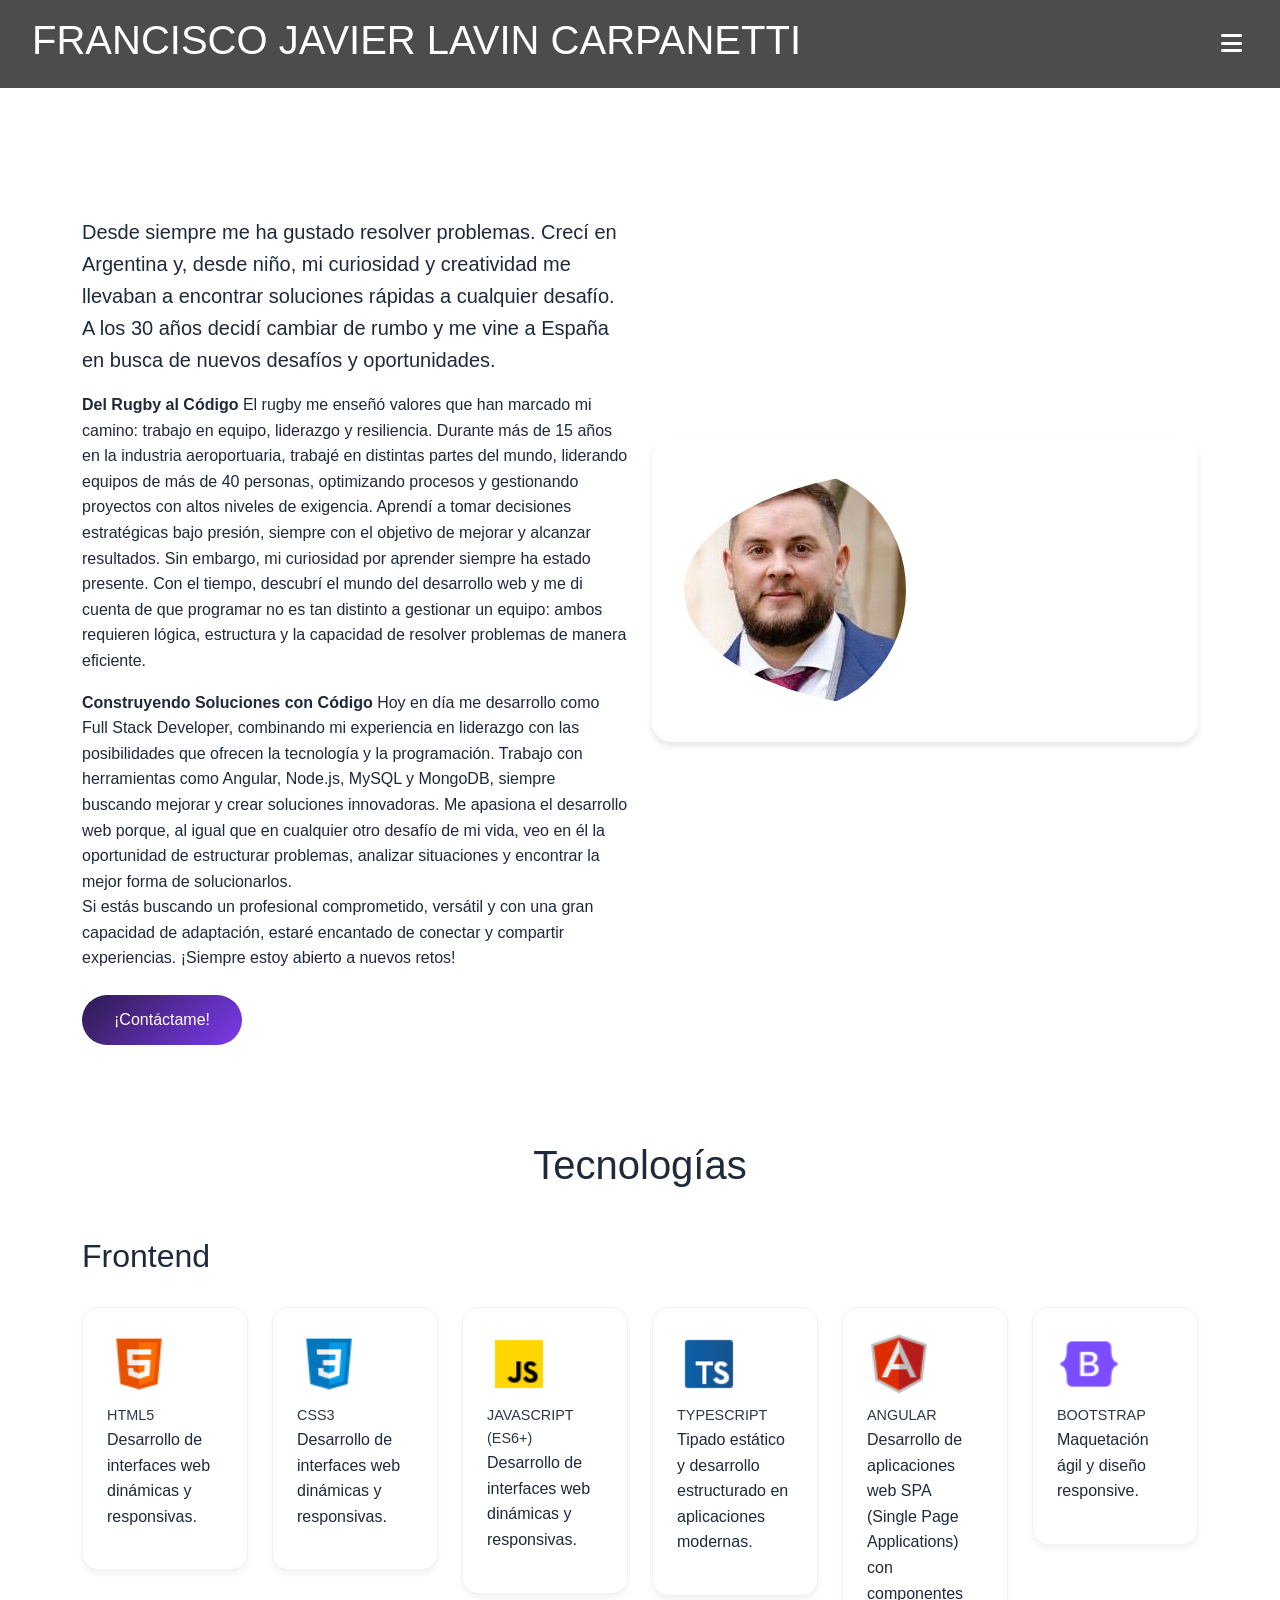
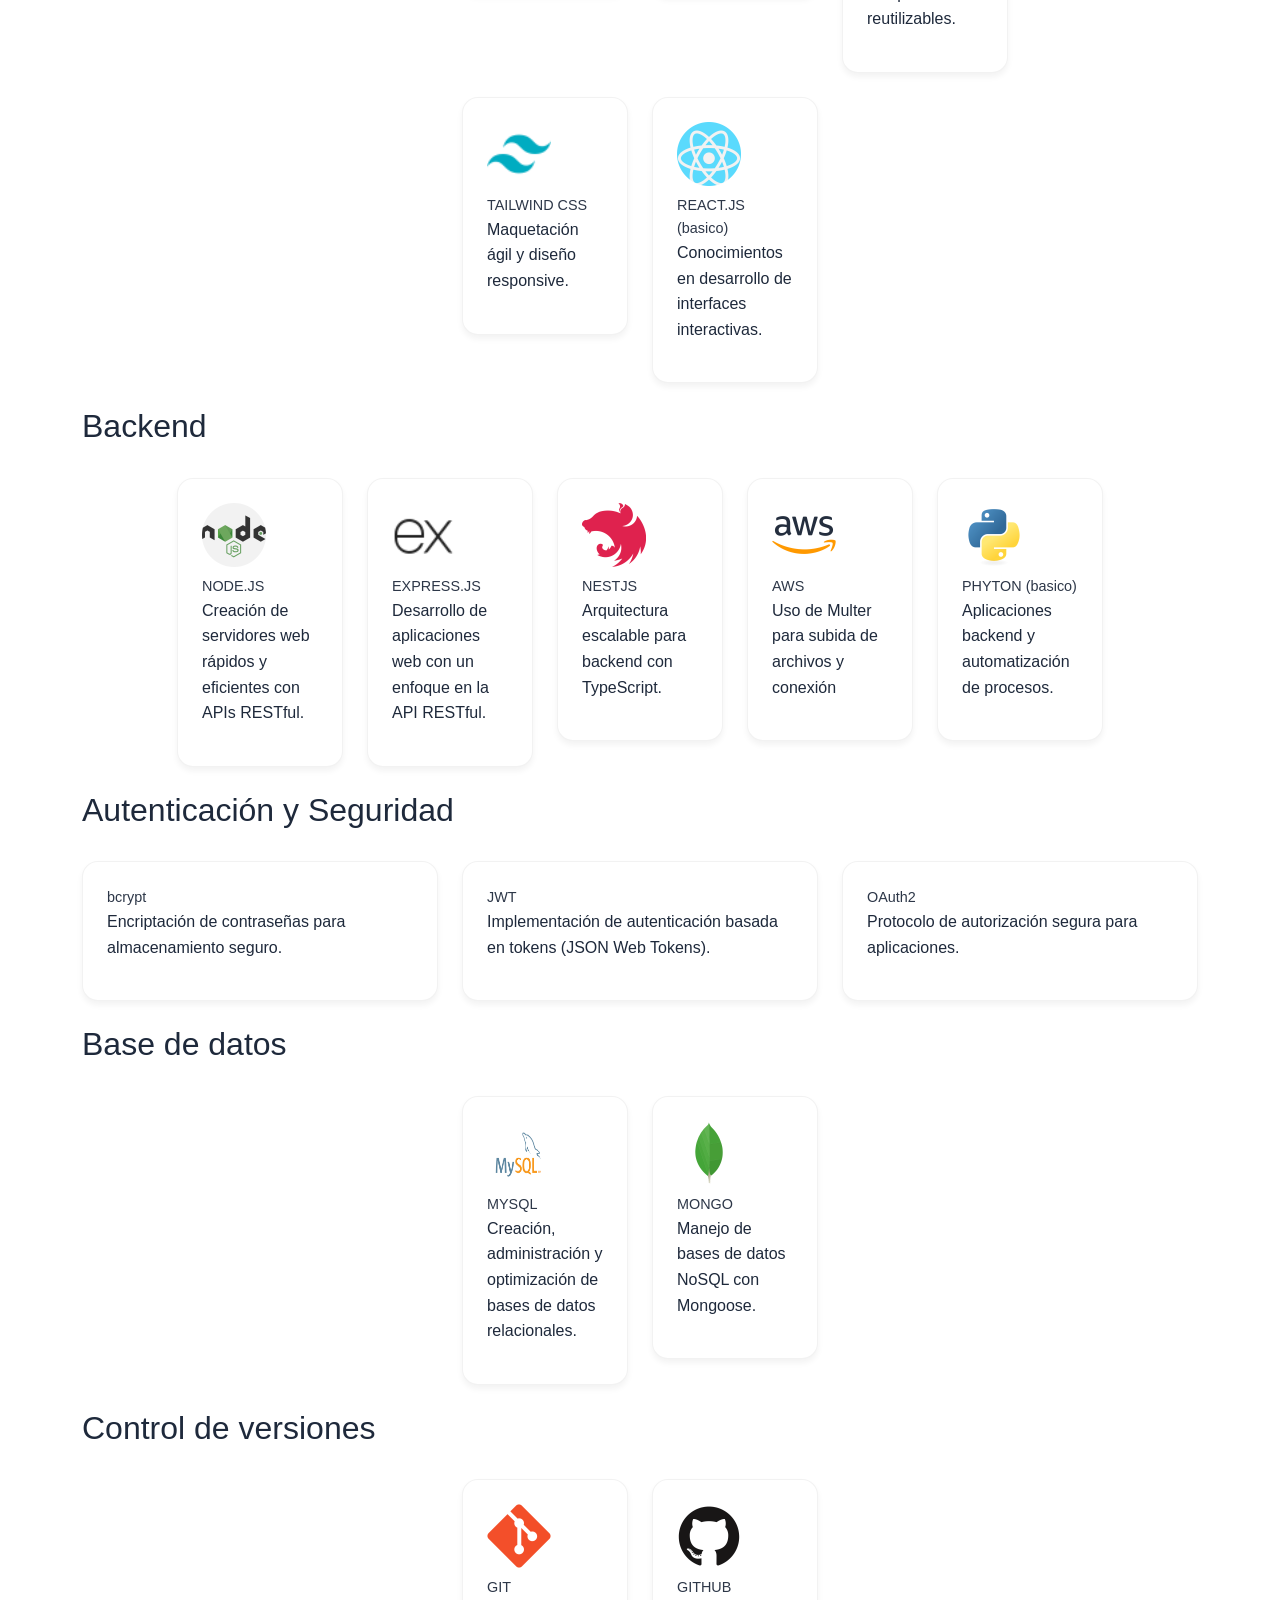
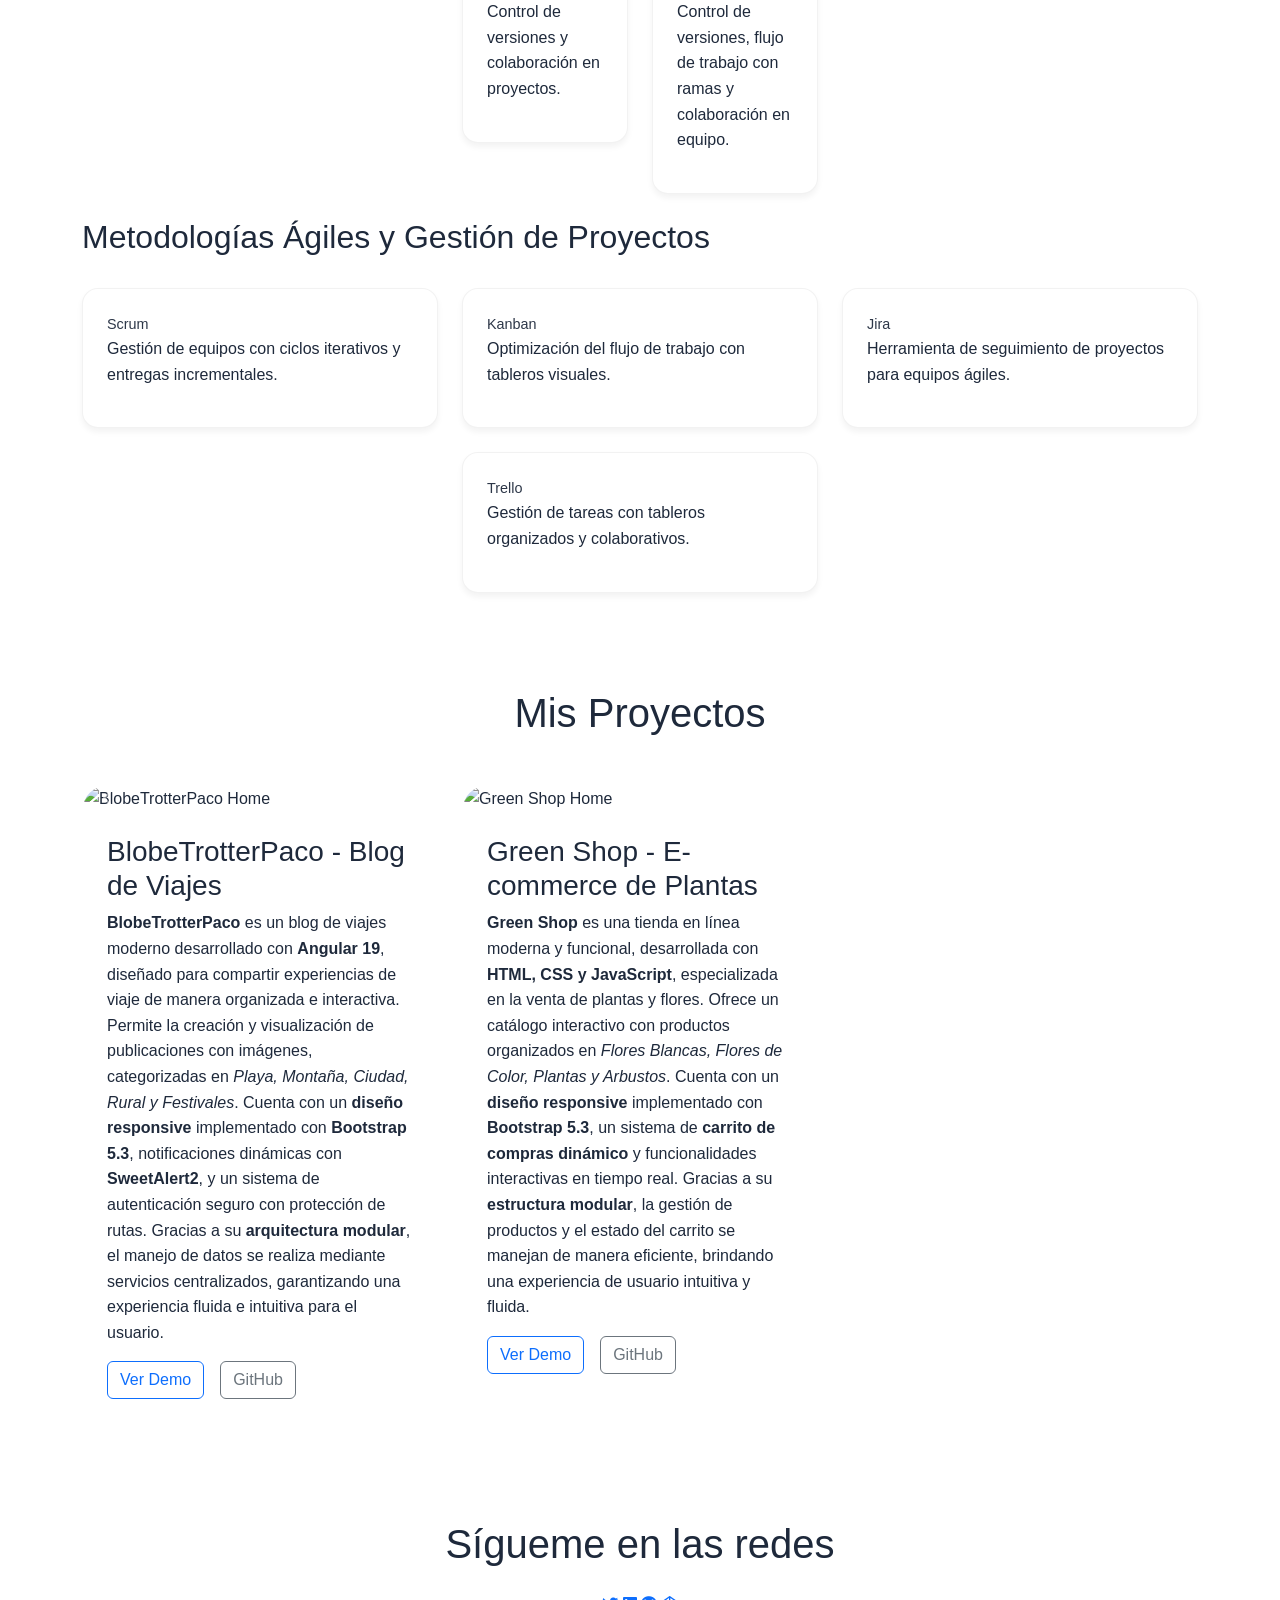
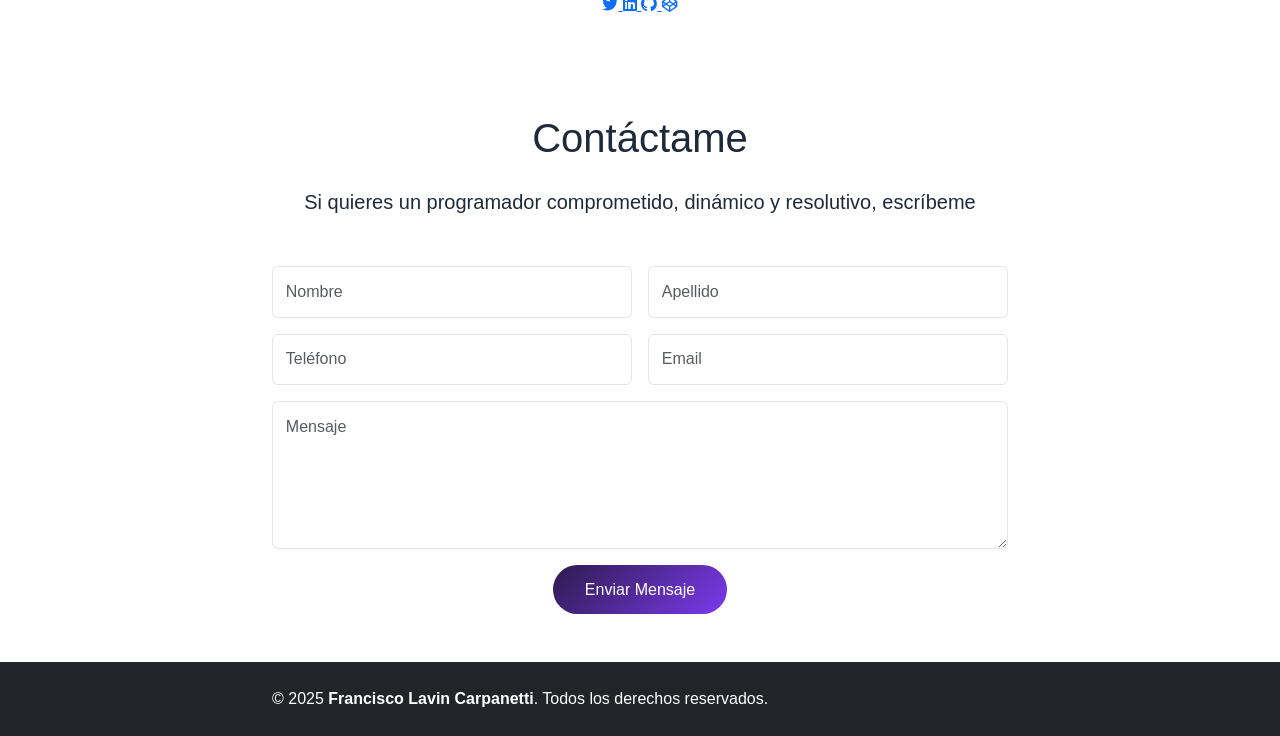
==== commit 93428d66: "corrección de errores, búsqueda de una estética aceptable" ====
--- a/index.html
+++ b/index.html
@@ -3,7 +3,7 @@
   <head>
     <meta charset="UTF-8" />
     <meta name="viewport" content="width=device-width, initial-scale=1.0" />
-    <title>Mi Portfolio</title>
+    <title>Portfolio Francisco Lavin Carpanetti</title>
     <link
       href="https://cdn.jsdelivr.net/npm/bootstrap@5.3.0/dist/css/bootstrap.min.css"
       rel="stylesheet"
@@ -16,7 +16,13 @@
     />
   </head>
   <body>
-    <nav class="navbar navbar-expand-lg navbar-dark">
+    <header class="main-header">
+      <h1 class="header-title">FRANCISCO JAVIER LAVIN CARPANETTI</h1>
+      <button class="menu-toggle" id="menuToggle">
+        <i class="fas fa-bars"></i>
+      </button>
+    </header>
+    <!-- <nav class="navbar navbar-expand-lg navbar-dark">
       <div class="container">
         <a class="navbar-brand" href="#">Portfolio</a>
         <button
@@ -44,8 +50,15 @@
           </ul>
         </div>
       </div>
+    </nav> -->
+    <nav id="sidebar" class="sidebar">
+      <ul>
+        <li><a href="#sobre-mi">Sobre Mí</a></li>
+        <li><a href="#tecnologias">Tecnologías</a></li>
+        <li><a href="#proyectos">Proyectos</a></li>
+        <li><a href="#contacto">Contacto</a></li>
+      </ul>
     </nav>
-
     <main>
       <!-- Sección Sobre Mí -->
       <section id="sobre-mi" class="py-5">
@@ -343,38 +356,204 @@
         <div class="container">
           <h2 class="section-title text-center mb-5">Mis Proyectos</h2>
           <div class="row g-4">
+            <!-- Proyecto BlobeTrotterPaco -->
             <div class="col-md-6 col-lg-4">
               <div class="project-card">
                 <div class="project-images">
                   <div
-                    id="carousel1"
+                    id="carouselBlobeTrotterPaco"
                     class="carousel slide"
                     data-bs-ride="carousel"
                   >
                     <div class="carousel-inner">
                       <div class="carousel-item active">
                         <img
-                          src="assets/projects/project1-1.jpg"
-                          class="d-block w-100"
-                          alt="Proyecto 1"
-                        />
-                      </div>
-                      <!-- Más imágenes del proyecto -->
+                          src="./images/BlobeTrotterPaco/home.png"
+                          class="d-block w-100"
+                          alt="BlobeTrotterPaco Home"
+                        />
+                      </div>
+                      <div class="carousel-item">
+                        <img
+                          src="./images/BlobeTrotterPaco/idPost.png"
+                          class="d-block w-100"
+                          alt="BlobeTrotterPaco Post"
+                        />
+                      </div>
+                      <div class="carousel-item">
+                        <img
+                          src="./images/BlobeTrotterPaco/newPost.png"
+                          class="d-block w-100"
+                          alt="BlobeTrotterPaco New Post"
+                        />
+                      </div>
+                      <div class="carousel-item">
+                        <img
+                          src="./images/BlobeTrotterPaco/login.png"
+                          class="d-block w-100"
+                          alt="BlobeTrotterPaco Login"
+                        />
+                      </div>
                     </div>
+                    <button
+                      class="carousel-control-prev"
+                      type="button"
+                      data-bs-target="#carouselBlobeTrotterPaco"
+                      data-bs-slide="prev"
+                    >
+                      <span
+                        class="carousel-control-prev-icon"
+                        aria-hidden="true"
+                      ></span>
+                      <span class="visually-hidden">Previous</span>
+                    </button>
+                    <button
+                      class="carousel-control-next"
+                      type="button"
+                      data-bs-target="#carouselBlobeTrotterPaco"
+                      data-bs-slide="next"
+                    >
+                      <span
+                        class="carousel-control-next-icon"
+                        aria-hidden="true"
+                      ></span>
+                      <span class="visually-hidden">Next</span>
+                    </button>
                   </div>
                 </div>
                 <div class="project-info">
-                  <h3>Nombre del Proyecto</h3>
+                  <h3>BlobeTrotterPaco - Blog de Viajes</h3>
                   <p>
-                    Descripción breve del proyecto y tecnologías utilizadas.
+                    <strong>BlobeTrotterPaco</strong> es un blog de viajes
+                    moderno desarrollado con <strong>Angular 19</strong>,
+                    diseñado para compartir experiencias de viaje de manera
+                    organizada e interactiva. Permite la creación y
+                    visualización de publicaciones con imágenes, categorizadas
+                    en <em>Playa, Montaña, Ciudad, Rural y Festivales</em>.
+                    Cuenta con un
+                    <strong>diseño responsive</strong> implementado con
+                    <strong>Bootstrap 5.3</strong>, notificaciones dinámicas con
+                    <strong>SweetAlert2</strong>, y un sistema de autenticación
+                    seguro con protección de rutas. Gracias a su
+                    <strong>arquitectura modular</strong>, el manejo de datos se
+                    realiza mediante servicios centralizados, garantizando una
+                    experiencia fluida e intuitiva para el usuario.
                   </p>
+
                   <div class="project-links">
                     <a href="#" class="btn btn-outline-primary">Ver Demo</a>
-                    <a href="#" class="btn btn-outline-secondary">GitHub</a>
+                    <a
+                      href="https://github.com/FranciscoLavinCarpanetti/blobeTrotterPaco"
+                      class="btn btn-outline-secondary"
+                      >GitHub</a
+                    >
                   </div>
                 </div>
               </div>
             </div>
+            <!-- Proyecto Green Shop -->
+            <div class="col-md-6 col-lg-4">
+              <div class="project-card">
+                <div class="project-images">
+                  <div
+                    id="carouselGreenShop"
+                    class="carousel slide"
+                    data-bs-ride="carousel"
+                  >
+                    <div class="carousel-inner">
+                      <div class="carousel-item active">
+                        <img
+                          src="./images/GreenShop/home.png"
+                          class="d-block w-100"
+                          alt="Green Shop Home"
+                        />
+                      </div>
+                      <div class="carousel-item">
+                        <img
+                          src="./images/GreenShop/filtro.png"
+                          class="d-block w-100"
+                          alt="Green Shop Productos"
+                        />
+                      </div>
+                      <div class="carousel-item">
+                        <img
+                          src="./images/GreenShop/carrito.png"
+                          class="d-block w-100"
+                          alt="Green Shop Carrito de Compras"
+                        />
+                      </div>
+                      <div class="carousel-item">
+                        <img
+                          src="./images/GreenShop/stock.png"
+                          class="d-block w-100"
+                          alt="Green Shop Categorías"
+                        />
+                      </div>
+                      <div class="carousel-item">
+                        <img
+                          src="./images/GreenShop/footer.png"
+                          class="d-block w-100"
+                          alt="Green Shop Checkout"
+                        />
+                      </div>
+                    </div>
+                    <button
+                      class="carousel-control-prev"
+                      type="button"
+                      data-bs-target="#carouselGreenShop"
+                      data-bs-slide="prev"
+                    >
+                      <span
+                        class="carousel-control-prev-icon"
+                        aria-hidden="true"
+                      ></span>
+                      <span class="visually-hidden">Previous</span>
+                    </button>
+                    <button
+                      class="carousel-control-next"
+                      type="button"
+                      data-bs-target="#carouselGreenShop"
+                      data-bs-slide="next"
+                    >
+                      <span
+                        class="carousel-control-next-icon"
+                        aria-hidden="true"
+                      ></span>
+                      <span class="visually-hidden">Next</span>
+                    </button>
+                  </div>
+                </div>
+                <div class="project-info">
+                  <h3>Green Shop - E-commerce de Plantas</h3>
+                  <p>
+                    <strong>Green Shop</strong> es una tienda en línea moderna y
+                    funcional, desarrollada con
+                    <strong>HTML, CSS y JavaScript</strong>, especializada en la
+                    venta de plantas y flores. Ofrece un catálogo interactivo
+                    con productos organizados en
+                    <em>Flores Blancas, Flores de Color, Plantas y Arbustos</em
+                    >. Cuenta con un
+                    <strong>diseño responsive</strong> implementado con
+                    <strong>Bootstrap 5.3</strong>, un sistema de
+                    <strong>carrito de compras dinámico</strong>
+                    y funcionalidades interactivas en tiempo real. Gracias a su
+                    <strong>estructura modular</strong>, la gestión de productos
+                    y el estado del carrito se manejan de manera eficiente,
+                    brindando una experiencia de usuario intuitiva y fluida.
+                  </p>
+
+                  <div class="project-links">
+                    <a href="#" class="btn btn-outline-primary">Ver Demo</a>
+                    <a
+                      href="https://github.com/FranciscoLavinCarpanetti/proyecto_green_shop"
+                      class="btn btn-outline-secondary"
+                      >GitHub</a
+                    >
+                  </div>
+                </div>
+              </div>
+            </div>
+
             <!-- Repetir para cada proyecto -->
           </div>
         </div>
@@ -481,5 +660,12 @@
     </footer>
     <!-- Fin del Footer -->
     <script src="https://cdn.jsdelivr.net/npm/bootstrap@5.3.0/dist/js/bootstrap.bundle.min.js"></script>
+    <script>
+      document
+        .getElementById("menuToggle")
+        .addEventListener("click", function () {
+          document.getElementById("sidebar").classList.toggle("active");
+        });
+    </script>
   </body>
 </html>
--- a/styles.css
+++ b/styles.css
@@ -1,25 +1,33 @@
 :root {
-  --electric-blue: #3a0ca3;
-  --neon-purple: #7209b7;
-  --vibrant-pink: #f72585;
-  --modern-turquoise: #4cc9f0;
-  --deep-gray: #d6e2f0;
+  --primary-color: #2d1b4e;
+  --secondary-color: #7c3aed;
+  --accent-color: #f472b6;
+  --background-light: #f8fafc;
+  --text-dark: #1e293b;
+  --gradient-primary: linear-gradient(135deg, #2d1b4e, #7c3aed);
+  --gradient-accent: linear-gradient(45deg, #7c3aed, #f472b6);
 }
 
 body {
-  background-color: var(--deep-gray);
-  color: #2d3748;
+  background-color: var(--background-light);
+  color: var(--text-dark);
   font-family: "Inter", sans-serif;
-}
-
+  line-height: 1.6;
+}
+
+/* Navbar moderno con efecto de cristal */
 .navbar {
-  background-color: rgba(214, 226, 240, 0.95);
+  background: rgba(255, 255, 255, 0.8);
   backdrop-filter: blur(10px);
+  border-bottom: 1px solid rgba(255, 255, 255, 0.1);
+  padding: 1rem 0;
 }
 
 .navbar-brand {
-  color: var(--vibrant-pink);
-  font-weight: bold;
+  font-weight: 700;
+  background: var(--gradient-accent);
+  -webkit-background-clip: text;
+  -webkit-text-fill-color: transparent;
 }
 
 .nav-link {
@@ -79,10 +87,20 @@
   border: 3px solid var(--vibrant-pink);
 }
 
-/* Estilos para la sección Tecnologías */
+/* Cards de tecnologías con diseño moderno */
 .tech-icon-wrapper {
-  text-align: center;
-  padding: 1rem;
+  background: white;
+  border-radius: 1rem;
+  padding: 1.5rem;
+  transition: all 0.3s ease;
+  border: 1px solid rgba(0, 0, 0, 0.05);
+  box-shadow: 0 4px 6px rgba(0, 0, 0, 0.05);
+}
+
+.tech-icon-wrapper:hover {
+  transform: translateY(-5px);
+  box-shadow: 0 10px 20px rgba(124, 58, 237, 0.1);
+  border-color: var(--secondary-color);
 }
 
 .tech-icon {
@@ -97,12 +115,19 @@
   color: #2d3748;
 }
 
-/* Estilos para la sección Proyectos */
+/* Proyectos con diseño tipo glassmorphism */
 .project-card {
-  background: rgba(255, 255, 255, 0.5);
-  border-radius: 15px;
+  background: rgba(255, 255, 255, 0.7);
+  backdrop-filter: blur(10px);
+  border-radius: 1.5rem;
+  border: 1px solid rgba(255, 255, 255, 0.2);
   overflow: hidden;
-  box-shadow: 0 4px 6px rgba(0, 0, 0, 0.1);
+  transition: all 0.3s ease;
+}
+
+.project-card:hover {
+  transform: translateY(-10px);
+  box-shadow: 0 20px 40px rgba(124, 58, 237, 0.15);
 }
 
 .project-info {
@@ -115,19 +140,20 @@
   margin-top: 1rem;
 }
 
-/* Estilos para botones */
+/* Botones modernos con gradientes */
 .btn-gradient {
-  background: linear-gradient(45deg, var(--electric-blue), var(--neon-purple));
+  background: var(--gradient-primary);
+  color: white;
+  border-radius: 2rem;
+  padding: 0.8rem 2rem;
   border: none;
-  color: white;
-  padding: 0.8rem 2rem;
-  border-radius: 30px;
-  transition: transform 0.3s ease, box-shadow 0.3s ease;
+  transition: all 0.3s ease;
+  font-weight: 500;
 }
 
 .btn-gradient:hover {
   transform: translateY(-2px);
-  box-shadow: 0 5px 15px rgba(247, 37, 133, 0.3);
+  box-shadow: 0 10px 20px rgba(124, 58, 237, 0.2);
 }
 
 /* Estilos para el formulario de contacto */
@@ -144,6 +170,26 @@
   box-shadow: 0 0 0 0.2rem rgba(247, 37, 133, 0.25);
 }
 
+/* Sección de tecnologías con grid moderno */
+.tech-grid {
+  display: grid;
+  grid-template-columns: repeat(auto-fit, minmax(200px, 1fr));
+  gap: 2rem;
+  padding: 2rem 0;
+}
+
+/* Efectos de scroll suaves */
+.section {
+  opacity: 0;
+  transform: translateY(20px);
+  transition: all 0.6s ease;
+}
+
+.section.visible {
+  opacity: 1;
+  transform: translateY(0);
+}
+
 /* Media queries para responsive */
 @media (max-width: 768px) {
   .section-title {
@@ -155,3 +201,50 @@
     height: 48px;
   }
 }
+body {
+  background: url("./images/backgroun/fondo2.png") no-repeat center center fixed;
+  background-size: cover;
+  opacity: 1.9;
+}
+.main-header {
+  display: flex;
+  justify-content: space-between;
+  align-items: center;
+  padding: 1rem 2rem;
+  background: rgba(0, 0, 0, 0.7);
+  color: white;
+  font-size: 1.5rem;
+}
+.sidebar {
+  position: fixed;
+  left: -250px;
+  top: 0;
+  width: 250px;
+  height: 100%;
+  background: rgba(0, 0, 0, 0.9);
+  transition: 0.3s;
+  padding-top: 60px;
+}
+.sidebar.active {
+  left: 0;
+}
+.sidebar ul {
+  list-style: none;
+  padding: 0;
+}
+.sidebar ul li {
+  padding: 15px;
+  text-align: center;
+}
+.sidebar ul li a {
+  color: white;
+  text-decoration: none;
+  font-size: 1.2rem;
+}
+.menu-toggle {
+  background: none;
+  border: none;
+  color: white;
+  font-size: 1.5rem;
+  cursor: pointer;
+}
--- a/animations.css
+++ b/animations.css
@@ -1,11 +1,62 @@
+/* Animaciones más suaves y modernas */
+@keyframes fadeInUp {
+  from {
+    opacity: 0;
+    transform: translateY(20px);
+  }
+  to {
+    opacity: 1;
+    transform: translateY(0);
+  }
+}
+
 /* Animación para los iconos de tecnologías */
 .tech-icon {
-  transition: transform 0.3s ease, filter 0.3s ease;
+  transition: all 0.4s cubic-bezier(0.4, 0, 0.2, 1);
 }
 
 .tech-icon:hover {
-  transform: translateY(-10px) scale(1.1);
-  filter: drop-shadow(0 0 10px var(--modern-turquoise));
+  transform: scale(1.1) rotate(5deg);
+  filter: drop-shadow(0 0 15px rgba(124, 58, 237, 0.3));
+}
+
+/* Efecto de hover para las cards de proyectos */
+.project-card::before {
+  content: "";
+  position: absolute;
+  top: 0;
+  left: 0;
+  width: 100%;
+  height: 100%;
+  background: linear-gradient(45deg, transparent, rgba(124, 58, 237, 0.1));
+  opacity: 0;
+  transition: opacity 0.3s ease;
+}
+
+.project-card:hover::before {
+  opacity: 1;
+}
+
+/* Animación para los enlaces del navbar */
+.nav-link {
+  position: relative;
+  padding: 0.5rem 1rem;
+}
+
+.nav-link::after {
+  content: "";
+  position: absolute;
+  bottom: 0;
+  left: 50%;
+  width: 0;
+  height: 2px;
+  background: var(--gradient-accent);
+  transition: all 0.3s ease;
+  transform: translateX(-50%);
+}
+
+.nav-link:hover::after {
+  width: 100%;
 }
 
 /* Animación para los enlaces sociales */
